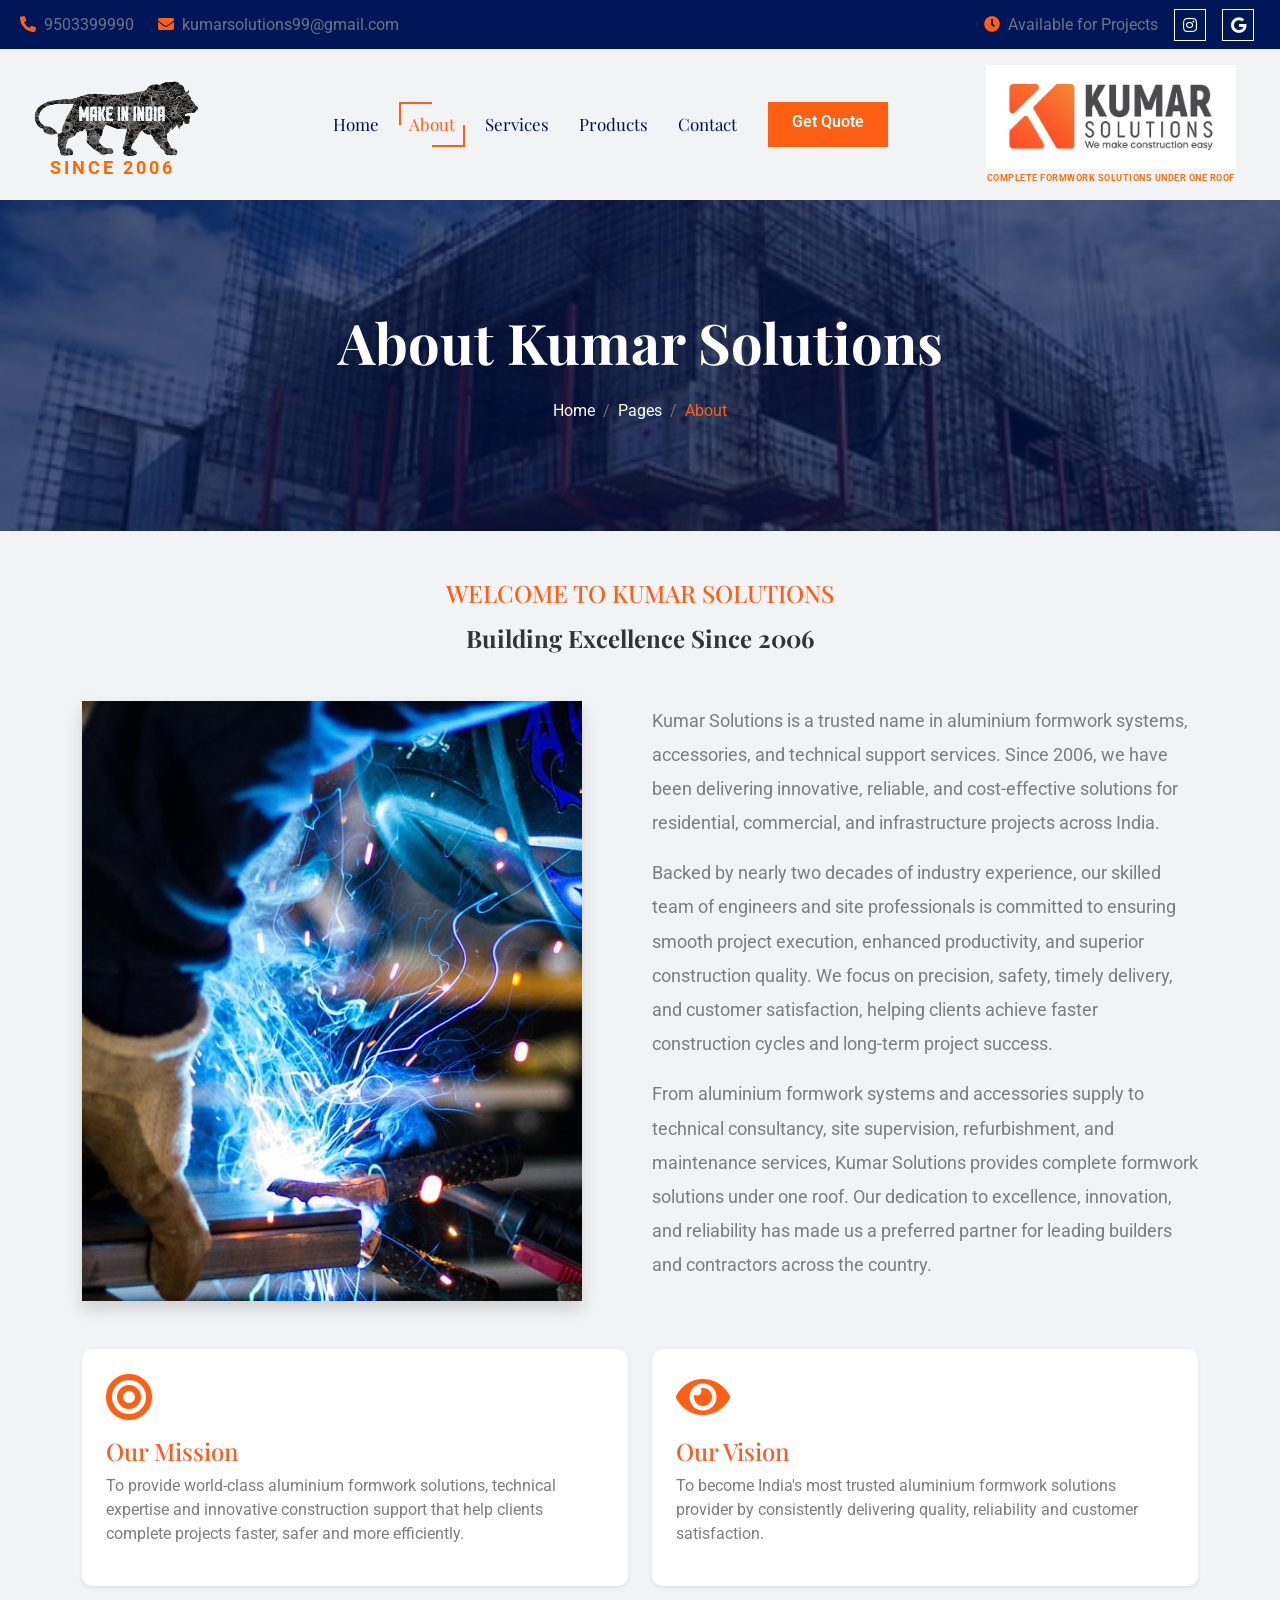
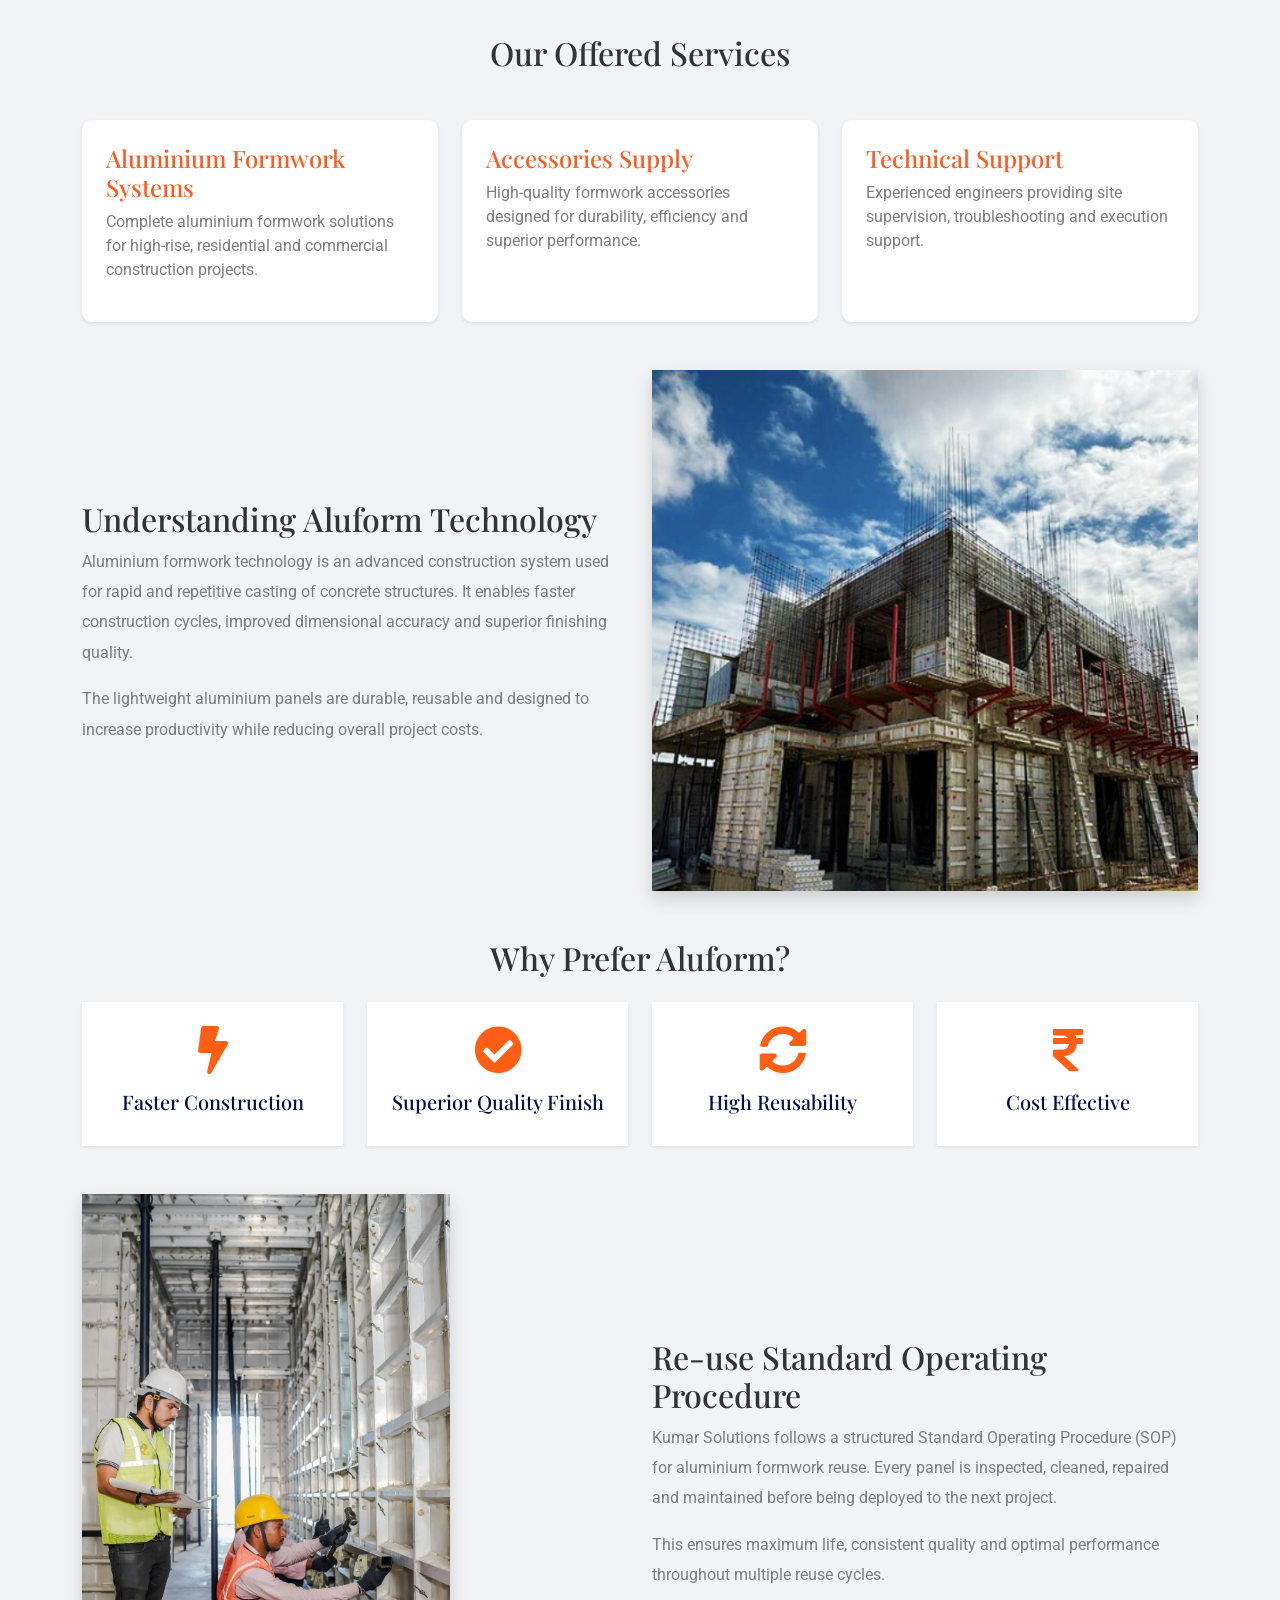
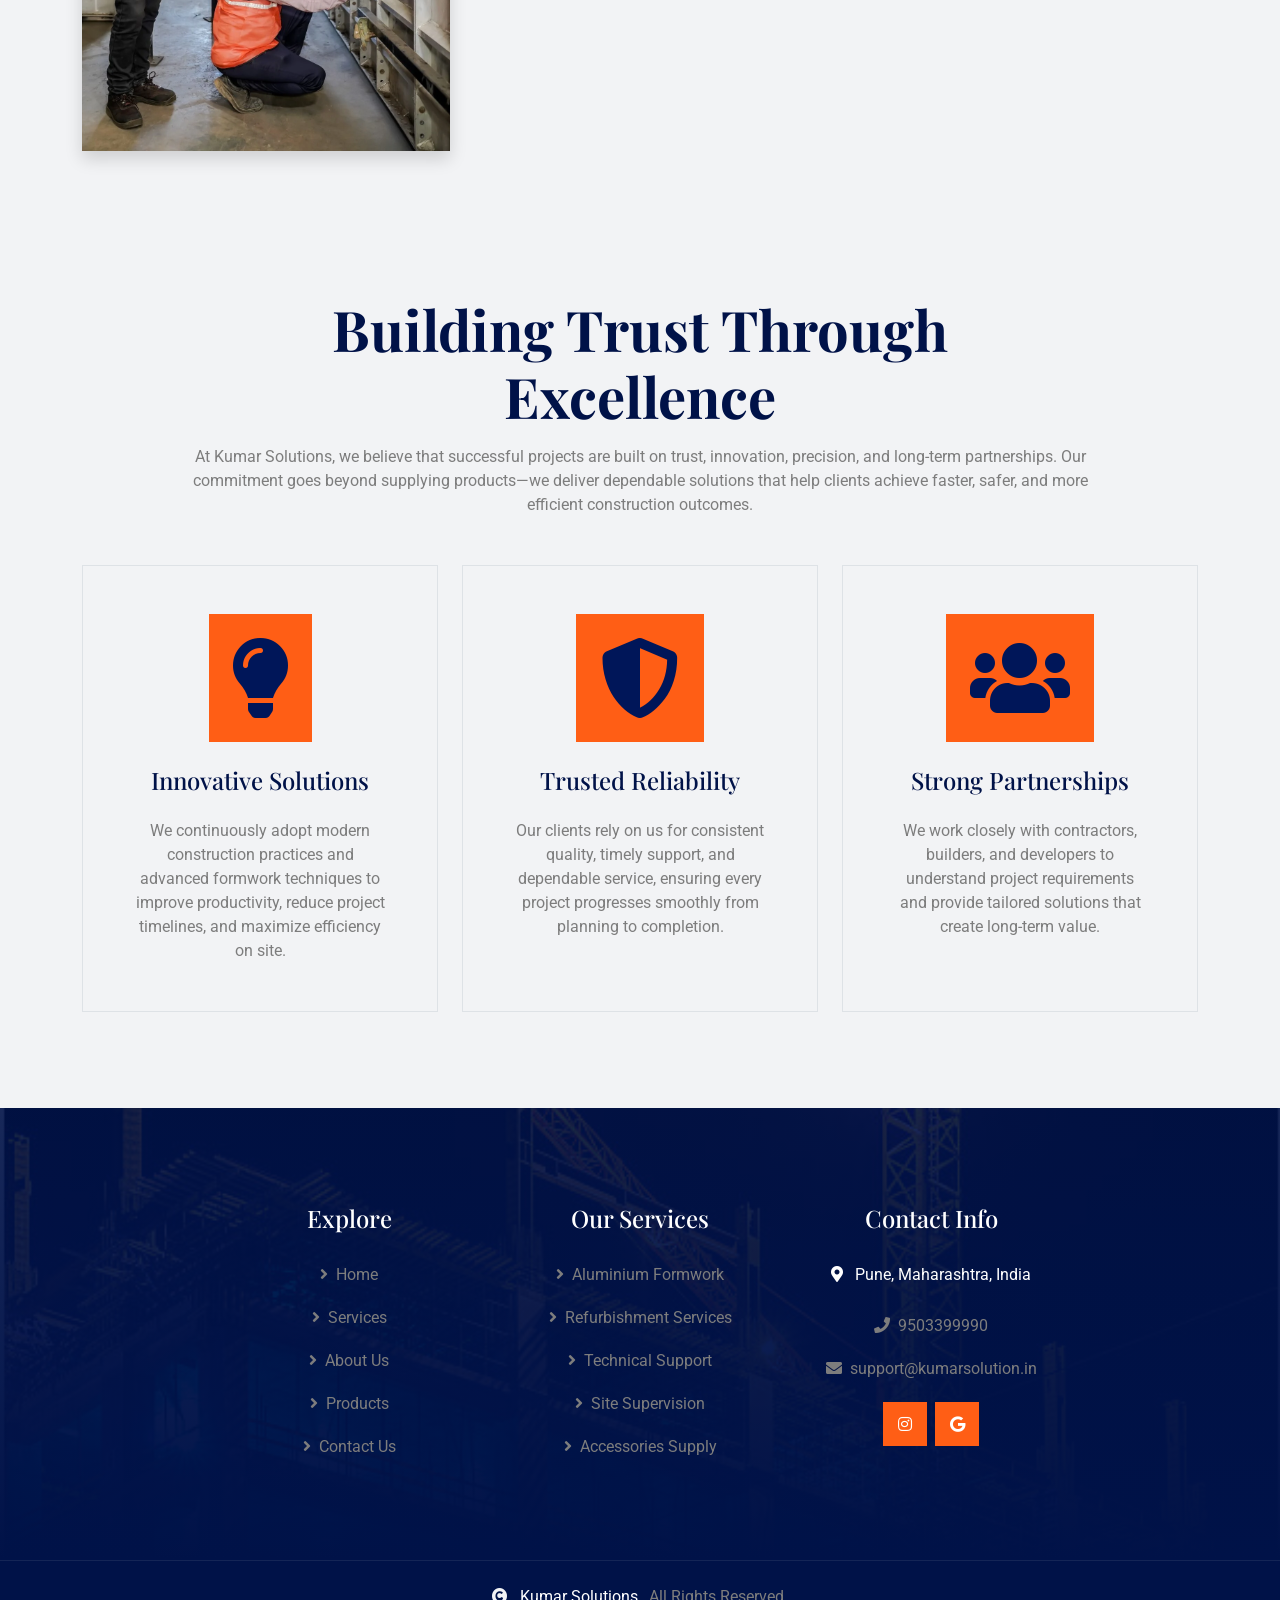
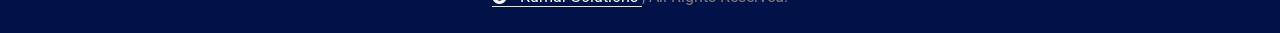
==== about.html @ 6a826efb "Improve company logo alt text for accessibility" ====
<!DOCTYPE html>
<html lang="en">

    <head>
        <meta charset="utf-8">
        <title>About Kumar Solutions | Aluminium Formwork Since 2006</title>
        <meta content="width=device-width, initial-scale=1.0" name="viewport">
        <meta content="" name="keywords">
        <meta name="description" content="Learn about Kumar Solutions, an aluminium formwork manufacturer and service provider established in 2006, supporting construction projects in Pune and across India.">

        <!-- Google Web Fonts -->
        <link rel="preconnect" href="https://fonts.googleapis.com">
        <link rel="preconnect" href="https://fonts.gstatic.com" crossorigin>
        <link href="https://fonts.googleapis.com/css2?family=Playfair+Display:ital,wght@0,400..900;1,400..900&family=Roboto:wght@400;500;700&display=swap" rel="stylesheet">

        <!-- Icon Font Stylesheet -->
        <link rel="stylesheet" href="https://use.fontawesome.com/releases/v5.15.4/css/all.css"/>
        <link href="https://cdn.jsdelivr.net/npm/bootstrap-icons@1.4.1/font/bootstrap-icons.css" rel="stylesheet">

        <!-- Libraries Stylesheet -->
        <link href="lib/animate/animate.min.css" rel="stylesheet">

        <!-- Customized Bootstrap Stylesheet -->
        <link href="css/bootstrap.min.css" rel="stylesheet">

        <!-- Template Stylesheet -->
        <link href="css/style.css" rel="stylesheet">
        <link rel="canonical" href="https://kumarsolution.in/about.html">
</head>

    <body>

        <!-- Spinner Start -->
        <div id="spinner" class="show bg-white position-fixed translate-middle w-100 vh-100 top-50 start-50 d-flex align-items-center justify-content-center">
            <div class="spinner-border text-primary" style="width: 3rem; height: 3rem;" role="status">
                <span class="sr-only">Loading...</span>
            </div>
        </div>
        <!-- Spinner End -->


        <!-- Topbar Start -->
        <div class="container-fluid topbar d-none d-xl-block w-100">
            <div class="row gx-0 align-items-center" style="height: 45px;">
                <div class="col-lg-6 text-center text-lg-start mb-lg-0">
                    <div class="d-flex flex-wrap">
                        <a href="tel:9503399990" class="text-muted me-4"><i class="fas fa-phone-alt text-secondary me-2"></i>9503399990</a>
                        <a href="mailto:kumarsolutions99@gmail.com" class="text-muted me-0"><i class="fas fa-envelope text-secondary me-2"></i>kumarsolutions99@gmail.com</a>
                    </div>
                </div>
                <div class="col-lg-6 text-center text-lg-end">
                    <div class="d-flex align-items-center justify-content-end">
                        <a href="#" class="text-muted me-3"><i class="fas fa-clock text-secondary me-2"></i>Available for Projects</a>
                        <a href="https://www.instagram.com/kumar_solutions_/" target="_blank" class="btn btn-primary btn-square border border-white me-3"><i class="fab fa-instagram"></i></a>
                        <a href="https://g.co/kgs/a1Gp9u" target="_blank" class="btn btn-primary btn-square border border-white me-3"><i class="fab fa-google"></i></a>
                    </div>
                </div>
            </div>
        </div>
        <!-- Topbar End -->


     <!-- Navigatio and Hero -->

       <div class="container-fluid sticky-top px-0">
    <nav class="navbar navbar-expand-lg navbar-dark bg-light py-3 px-4">

        <!-- Left Logo -->
       <a href="index.html" class="navbar-brand p-0 text-center">
    <img alt="Make in India initiative logo" src="img/Make_in_india.png"
         style="height:90px; width:auto; display:block; margin:auto;">

    <div style="
        color:#ff6600;
        font-size:18px;
        font-weight:700;
        letter-spacing:3px;
        text-align:center;
        margin-top:-5px;
        width:100%;">
        SINCE 2006
    </div>
</a>

        <button class="navbar-toggler" type="button"
                data-bs-toggle="collapse"
                data-bs-target="#navbarCollapse">
            <span class="fa fa-bars"></span>
        </button>

            <div class="collapse navbar-collapse justify-content-center" id="navbarCollapse">

                <!-- Center Menu -->
                <div class="navbar-nav mx-auto pt-2 pt-lg-0">
                <a href="index.html" class="nav-item nav-link ">Home</a>
                <a href="about.html" class="nav-item nav-link active">About</a>
                <a href="service.html" class="nav-item nav-link">Services</a>
                <a href="products.html" class="nav-item nav-link">Products</a>
                <a href="contact.html" class="nav-item nav-link">Contact</a>

                <a href="contact.html"
                   class="btn btn-secondary py-2 px-4 ms-3">
                   Get Quote
                </a>
            </div>

            <!-- Right Logo -->
                    <div class="text-center ms-2" style="width:260px;">

                    <img src="img/Logo.png"
                         alt="Kumar Solutions logo"
                         style="
                            width:250px;
                            height:auto;
                            display:block;
                            margin-left:-10px;
                         ">

                    <div style="
                        width:250px;
                        margin-left:-10px;
                        font-size:9px;
                        color:#ff6600;
                        font-weight:600;
                        text-transform:uppercase;
                        letter-spacing:0.5px;
                        margin-top:4px;
                        text-align:center;
                        line-height:1.2;">
                        Complete Formwork Solutions Under One Roof
                    </div>

                </div>
        </div>
    </nav>
</div>
         <!-- Navigatio and Hero End -->

        <!-- Header Start -->
        <div class="container-fluid bg-breadcrumb">
            <div class="container text-center py-5" style="max-width: 900px;">
                <h1 class="text-white display-4 mb-4 wow fadeInDown" data-wow-delay="0.1s">About Kumar Solutions</h1>
                <ol class="breadcrumb d-flex justify-content-center mb-0 wow fadeInDown" data-wow-delay="0.3s">
                    <li class="breadcrumb-item"><a href="index.html">Home</a></li>
                    <li class="breadcrumb-item"><a href="#">Pages</a></li>
                    <li class="breadcrumb-item active text-secondary">About</li>
                </ol>
            </div>
        </div>
        <!-- Header End -->

 <!-- About Details Start -->
<div class="container-fluid py-5 bg-light">
    <div class="container">

        <!-- Welcome -->
            <div class="text-center mb-5">
                <h4 class="text-uppercase text-secondary mb-3 fw-semibold">
                    Welcome To Kumar Solutions
                </h4>

                <h2 class="fw-bold" style="color:#333; font-size: 1.5rem;">
                    Building Excellence Since 2006
                </h2>
            </div>

        <div class="row mb-5 align-items-center">
            <div class="col-lg-6">
                <img src="img/about-company.jpg"
                     class="img-fluid rounded shadow"
                     alt="about company">
            </div>

            <div class="col-lg-6">
                    <p style="font-size:18px; line-height:1.9;">
                        Kumar Solutions is a trusted name in aluminium formwork systems, accessories, and technical support services. Since 2006, we have been delivering innovative, reliable, and cost-effective solutions for residential, commercial, and infrastructure projects across India.
                    </p>

                    <p style="font-size:18px; line-height:1.9;">
                        Backed by nearly two decades of industry experience, our skilled team of engineers and site professionals is committed to ensuring smooth project execution, enhanced productivity, and superior construction quality. We focus on precision, safety, timely delivery, and customer satisfaction, helping clients achieve faster construction cycles and long-term project success.
                    </p>

                    <p style="font-size:18px; line-height:1.9;">
                        From aluminium formwork systems and accessories supply to technical consultancy, site supervision, refurbishment, and maintenance services, Kumar Solutions provides complete formwork solutions under one roof. Our dedication to excellence, innovation, and reliability has made us a preferred partner for leading builders and contractors across the country.
                    </p>
            </div>
        </div>

        <!-- Mission & Vision -->
        <!-- Mission & Vision -->
                <div class="row g-4 mb-5">

                    <div class="col-md-6 wow fadeInUp" data-wow-delay="0.1s">
                        <div class="service-card p-4 bg-white shadow-sm h-100">
                            <i class="fas fa-bullseye fa-3x text-secondary mb-3"></i>
                            <h4>Our Mission</h4>
                            <p>
                                To provide world-class aluminium formwork solutions,
                                technical expertise and innovative construction support
                                that help clients complete projects faster, safer and
                                more efficiently.
                            </p>
                        </div>
                    </div>

                    <div class="col-md-6 wow fadeInUp" data-wow-delay="0.3s">
                        <div class="service-card p-4 bg-white shadow-sm h-100">
                            <i class="fas fa-eye fa-3x text-secondary mb-3"></i>
                            <h4>Our Vision</h4>
                            <p>
                                To become India's most trusted aluminium formwork
                                solutions provider by consistently delivering quality,
                                reliability and customer satisfaction.
                            </p>
                        </div>
                    </div>

                </div>

        <!-- Offered Services -->
        <div class="text-center mb-5 mt-5 wow fadeInUp" data-wow-delay="0.1s">
            <h2 style="color:#333;">Our Offered Services</h2>
        </div>

       <div class="row g-4 mb-5">

    <div class="col-md-4 wow fadeInUp" data-wow-delay="0.1s">
        <div class="service-card p-4 bg-white shadow-sm h-100">
            <h4>Aluminium Formwork Systems</h4>
            <p>
                Complete aluminium formwork solutions for high-rise,
                residential and commercial construction projects.
            </p>
        </div>
    </div>

    <div class="col-md-4 wow fadeInUp" data-wow-delay="0.3s">
        <div class="service-card p-4 bg-white shadow-sm h-100">
            <h4>Accessories Supply</h4>
            <p>
                High-quality formwork accessories designed for
                durability, efficiency and superior performance.
            </p>
        </div>
    </div>

    <div class="col-md-4 wow fadeInUp" data-wow-delay="0.5s">
        <div class="service-card p-4 bg-white shadow-sm h-100">
            <h4>Technical Support</h4>
            <p>
                Experienced engineers providing site supervision,
                troubleshooting and execution support.
            </p>
        </div>
    </div>

</div>

        <!-- Understanding Aluform -->
        <div class="row mb-5 align-items-center">

            <div class="col-lg-6">
                <h2 style="color:#333;">Understanding Aluform Technology</h2>

                <p style="line-height:1.9;">
                    Aluminium formwork technology is an advanced construction
                    system used for rapid and repetitive casting of concrete
                    structures. It enables faster construction cycles,
                    improved dimensional accuracy and superior finishing
                    quality.
                </p>

                <p style="line-height:1.9;">
                    The lightweight aluminium panels are durable,
                    reusable and designed to increase productivity while
                    reducing overall project costs.
                </p>
            </div>

            <div class="col-lg-6">
                <img src="img/Aluform Installation.png"
                     class="img-fluid rounded shadow"
                     alt="Aluminium formwork installation at construction site">
            </div>

        </div>

        <!-- Why Prefer Aluform -->
        <div class="text-center mb-4">
            <h2 style="color:#333;">Why Prefer Aluform?</h2>
        </div>

        <div class="row g-4 mb-5">

            <div class="col-md-3">
                <div class="text-center p-4 shadow-sm bg-white">
                    <i class="fas fa-bolt fa-3x text-secondary mb-3"></i>
                    <h5>Faster Construction</h5>
                </div>
            </div>

            <div class="col-md-3">
                <div class="text-center p-4 shadow-sm bg-white">
                    <i class="fas fa-check-circle fa-3x text-secondary mb-3"></i>
                    <h5>Superior Quality Finish</h5>
                </div>
            </div>

            <div class="col-md-3">
                <div class="text-center p-4 shadow-sm bg-white">
                    <i class="fas fa-sync-alt fa-3x text-secondary mb-3"></i>
                    <h5>High Reusability</h5>
                </div>
            </div>

            <div class="col-md-3">
                <div class="text-center p-4 shadow-sm bg-white">
                    <i class="fas fa-rupee-sign fa-3x text-secondary mb-3"></i>
                    <h5>Cost Effective</h5>
                </div>
            </div>

        </div>

        <!-- SOP -->
        <div class="row align-items-center">

            <div class="col-lg-6">
                <img src="img/Site Engineer Working.png"
                     class="img-fluid rounded shadow"
                     alt="Site engineer working on aluminium formwork">
            </div>

            <div class="col-lg-6">
                <h2 style="color:#333;">
                    Re-use Standard Operating Procedure
                </h2>

                <p style="line-height:1.9;">
                    Kumar Solutions follows a structured Standard Operating
                    Procedure (SOP) for aluminium formwork reuse. Every panel
                    is inspected, cleaned, repaired and maintained before
                    being deployed to the next project.
                </p>

                <p style="line-height:1.9;">
                    This ensures maximum life, consistent quality and
                    optimal performance throughout multiple reuse cycles.
                </p>
            </div>

        </div>

    </div>
</div>
<!-- About Details End -->

     <!-- Features Start -->

       <div class="container-fluid feature bg-light py-5">
    <div class="container py-5">
        <div class="text-center mx-auto pb-5 wow fadeInUp" data-wow-delay="0.2s" style="max-width: 900px;">
            <h2 class="display-4 text-capitalize mb-3">Building Trust Through Excellence</h2>
            <p class="mb-0">
                At Kumar Solutions, we believe that successful projects are built on trust, innovation,
                precision, and long-term partnerships. Our commitment goes beyond supplying products—we
                deliver dependable solutions that help clients achieve faster, safer, and more efficient construction outcomes.
            </p>
        </div>

        <div class="row g-4">

            <!-- Innovation -->
            <div class="col-lg-4 wow fadeInUp" data-wow-delay="0.2s">
                <div class="feature-item text-center border p-5 h-100">
                    <div class="feature-img bg-secondary d-inline-flex p-4">
                        <i class="fas fa-lightbulb text-primary fa-5x"></i>
                    </div>
                    <h4 class="my-4">Innovative Solutions</h4>
                    <p class="mb-0">
                        We continuously adopt modern construction practices and advanced formwork techniques
                        to improve productivity, reduce project timelines, and maximize efficiency on site.
                    </p>
                </div>
            </div>

            <!-- Reliability -->
            <div class="col-lg-4 wow fadeInUp" data-wow-delay="0.4s">
                <div class="feature-item text-center border p-5 h-100">
                    <div class="feature-img bg-secondary d-inline-flex p-4">
                        <i class="fas fa-shield-alt text-primary fa-5x"></i>
                    </div>
                    <h4 class="my-4">Trusted Reliability</h4>
                    <p class="mb-0">
                        Our clients rely on us for consistent quality, timely support, and dependable service,
                        ensuring every project progresses smoothly from planning to completion.
                    </p>
                </div>
            </div>

            <!-- Partnership -->
            <div class="col-lg-4 wow fadeInUp" data-wow-delay="0.6s">
                <div class="feature-item text-center border p-5 h-100">
                    <div class="feature-img bg-secondary d-inline-flex p-4">
                        <i class="fas fa-users text-primary fa-5x"></i>
                    </div>
                    <h4 class="my-4">Strong Partnerships</h4>
                    <p class="mb-0">
                        We work closely with contractors, builders, and developers to understand project
                        requirements and provide tailored solutions that create long-term value.
                    </p>
                </div>
            </div>

        </div>
    </div>
</div>

        <!-- Features End -->
              <!-- Footer Start -->
<div class="container-fluid footer py-5 wow fadeIn" data-wow-delay="0.2s">
    <div class="container py-5">

        <div class="row justify-content-center text-center g-5">

            <!-- Explore -->
            <div class="col-lg-3">
                <div class="footer-item">
                    <h4 class="text-white mb-4">Explore</h4>

                    <a href="#" class="d-block mb-2">
                        <i class="fas fa-angle-right me-2"></i>Home
                    </a>

                    <a href="service.html" class="d-block mb-2">
                        <i class="fas fa-angle-right me-2"></i>Services
                    </a>

                    <a href="about.html" class="d-block mb-2">
                        <i class="fas fa-angle-right me-2"></i>About Us
                    </a>

                    <a href="products.html" class="d-block mb-2">
                        <i class="fas fa-angle-right me-2"></i>Products
                    </a>

                    <a href="contact.html" class="d-block">
                        <i class="fas fa-angle-right me-2"></i>Contact Us
                    </a>
                </div>
            </div>

            <!-- Services -->
            <div class="col-lg-3">
                <div class="footer-item">
                    <h4 class="text-white mb-4">Our Services</h4>

                    <a class="d-block mb-2">
                        <i class="fas fa-angle-right me-2"></i>Aluminium Formwork
                    </a>

                    <a class="d-block mb-2">
                        <i class="fas fa-angle-right me-2"></i>Refurbishment Services
                    </a>

                    <a class="d-block mb-2">
                        <i class="fas fa-angle-right me-2"></i>Technical Support
                    </a>

                    <a class="d-block mb-2">
                        <i class="fas fa-angle-right me-2"></i>Site Supervision
                    </a>

                    <a class="d-block">
                        <i class="fas fa-angle-right me-2"></i>Accessories Supply
                    </a>
                </div>
            </div>

            <!-- Contact -->
            <div class="col-lg-3">
                <div class="footer-item">
                    <h4 class="text-white mb-4">Contact Info</h4>

                    <p class="text-white">
                        <i class="fa fa-map-marker-alt me-2"></i>
                        Pune, Maharashtra, India
                    </p>

                    <a href="tel:9503399990" class="d-block mb-2">
                        <i class="fas fa-phone me-2"></i>9503399990
                    </a>

                    <a href="mailto:support@kumarsolution.in" class="d-block">
                        <i class="fas fa-envelope me-2"></i>support@kumarsolution.in
                    </a>

                    <div class="footer-btn d-flex justify-content-center mt-3">
                        <a class="btn btn-secondary btn-md-square me-2"
                           href="https://www.instagram.com/kumar_solutions_/"
                           target="_blank">
                            <i class="fab fa-instagram text-white"></i>
                        </a>

                        <a class="btn btn-secondary btn-md-square"
                           href="https://g.co/kgs/a1Gp9u"
                           target="_blank">
                            <i class="fab fa-google text-white"></i>
                        </a>
                    </div>
                </div>
            </div>

        </div>

    </div>
</div>
<!-- Footer End -->
        
<!-- Copyright Start -->
<div class="container-fluid copyright py-4">
    <div class="container">
        <div class="row">
            <div class="col-12 text-center">
                <span class="text-body">
                    <a href="#" class="border-bottom text-white">
                        <i class="fas fa-copyright text-light me-2"></i>
                        Kumar Solutions
                    </a>
                    , All Rights Reserved.
                </span>
            </div>
        </div>
    </div>
</div>
<!-- Copyright End -->


    <!-- JavaScript Libraries -->
    <script src="https://ajax.googleapis.com/ajax/libs/jquery/3.6.4/jquery.min.js"></script>
    <script src="https://cdn.jsdelivr.net/npm/bootstrap@5.0.0/dist/js/bootstrap.bundle.min.js"></script>
    <script src="lib/wow/wow.min.js"></script>
    <script src="lib/easing/easing.min.js"></script>
    <script src="lib/waypoints/waypoints.min.js"></script>


    <!-- Template Javascript -->
    <script src="js/main.js"></script>
    </body>

</html>
---- css/style.css ----
/*** Spinner Start ***/
/*** Spinner ***/
#spinner {
    opacity: 0;
    visibility: hidden;
    transition: opacity .5s ease-out, visibility 0s linear .5s;
    z-index: 99999;
}

#spinner.show {
    transition: opacity .5s ease-out, visibility 0s linear 0s;
    visibility: visible;
    opacity: 1;
}
/*** Spinner End ***/

.back-to-top {
    position: fixed;
    right: 30px;
    bottom: 30px;
    transition: 0.5s;
    z-index: 99;
}

/*** Button Start ***/
.btn {
    font-weight: 600;
    transition: .5s;
}

.btn-square {
    width: 32px;
    height: 32px;
}

.btn-sm-square {
    width: 34px;
    height: 34px;
}

.btn-md-square {
    width: 44px;
    height: 44px;
}

.btn-lg-square {
    width: 56px;
    height: 56px;
}

.btn-xl-square {
    width: 66px;
    height: 66px;
}

.btn-square,
.btn-sm-square,
.btn-md-square,
.btn-lg-square,
.btn-xl-square {
    padding: 0;
    display: flex;
    align-items: center;
    justify-content: center;
    font-weight: normal;
}

.btn.btn-primary {
    border: none;
}

.btn.btn-primary:hover {
    background: var(--bs-secondary);
}

.btn.btn-secondary {
    color: var(--bs-white);
    border: none;
   
}

.btn.btn-secondary:hover {
    background: var(--bs-primary);
}
/*** Topbar Start ***/
.topbar {
    padding: 2px 10px 2px 20px;
    background: var(--bs-primary);
}
/*** Topbar End ***/

/*** Navbar ***/
.sticky-top {
    transition: 1s;
}

.navbar .navbar-nav .nav-item.nav-link,
.navbar .navbar-nav .nav-link {
    color: var(--bs-dark);
}

.navbar .navbar-nav .nav-link {
    position: relative;
    padding: 10px;
    font-weight: 400;
    font-family: "Playfair Display", serif;
    font-size: 17px;
    transition: .5s;
    z-index: 99;
}

.navbar .navbar-nav .nav-item {
    margin: 0 5px;
}

.navbar .navbar-nav .nav-item::before,
.navbar .navbar-nav .nav-item::after {
    content: "";
    width: 0;
    height: 0;
    position: absolute;
    border: 2px solid var(--bs-secondary);
    opacity: 0;
    transition: 0.5s;
    z-index: 2 !important;
}

.navbar .navbar-nav .nav-item::before {
    top: 0;
    left: 0;
    border-bottom: 0;
    border-right: 0;
}
.navbar .navbar-nav .nav-item::after {
    bottom: 0;
    right: 0;
    border-top: 0;
    border-left: 0;
}

.navbar .navbar-nav .nav-item:hover::after,
.navbar .navbar-nav .nav-item:hover::before,
.navbar .navbar-nav .nav-item.active::after,
.navbar .navbar-nav .nav-item.active::before {
    width: 50%;
    height: 50%;
    opacity: 1;
}
.product-card {
    height: 100%;
    transition: 0.3s;
}

.product-card img {
    height: 180px;
    object-fit: contain;
    width: 100%;
}

.product-card:hover {
    transform: translateY(-5px);
    box-shadow: 0 5px 15px rgba(0,0,0,0.15);
}

.navbar .navbar-nav .nav-link:hover,
.navbar .navbar-nav .nav-link.active,
.sticky-top .navbar .navbar-nav .nav-link:hover,
.sticky-top .navbar .navbar-nav .nav-link.active {
    color: var(--bs-secondary) !important;
}

.navbar .dropdown-toggle::after {
    border: none;
    content: "\f107" !important;
    font-family: "Font Awesome 5 Free";
    font-weight: 600;
    vertical-align: middle;
}

.navbar .navbar-toggler {
    padding: 8px 15px;
    color: var(--bs-dark);
    background: var(--bs-secondary);
}

.nav-bar .navbar-toggler { 
    color: var(--bs-dark);
    box-shadow: none !important;
}

.navbar .nav-item:hover .dropdown-menu {
    transform: rotateX(0deg);
    visibility: visible;
    background: var(--bs-light);
    transition: .5s;
    opacity: 1;
}

.navbar .nav-item .dropdown-menu {
    background: var(--bs-light);
    transition: 0.5s;
}

.navbar .nav-item .dropdown-menu .dropdown-item {
    transition: 0.5s;
}

.dropdown .dropdown-menu .dropdown-item:hover,
.dropdown .dropdown-menu .dropdown-item.active {
    background: var(--bs-secondary);
    color: var(--bs-white);
}

@media (min-width: 992px) {
    .navbar .nav-item .dropdown-menu {
        display: block;
        visibility: hidden;
        top: 100%;
        margin-top: 15% !important;
        transform: rotateX(-75deg);
        transform-origin: 0 0;
        border: 0;
        transition: .5s;
        opacity: 0;
        z-index: 9;
    }
}

@media (max-width: 991px) {
    .navbar .nav-item .dropdown-menu {
        position: relative;
        margin-top: 0;
        transition: 0.5s;
    }

    .navbar .navbar-nav .nav-item::after,
    .navbar .navbar-nav .nav-item::before {
        display: none;
    }

    .navbar .navbar-nav .nav-item:hover::after,
    .navbar .navbar-nav .nav-item:hover::before,
    .navbar .navbar-nav .nav-item.active::after,
    .navbar .navbar-nav .nav-item.active::before {
        display: none;

    }

    .navbar .navbar-nav .nav-link {
        padding: 12px 0;
    }

    .navbar .navbar-nav .nav-item {
        margin: 0;
    }

    .navbar .navbar-nav .nav-item.nav-link {
        padding: 12px 0;
    }
}
/*** Navbar End ***/

/*** Single Page Hero Header Start ***/
.bg-breadcrumb {
    position: relative;
    overflow: hidden;
    background: linear-gradient(rgba(0, 18, 72, 0.7), rgba(0, 18, 72, 0.7)), url("../img/Aluform Installation.png");
    background-position: center center;
    background-repeat: no-repeat;
    background-size: cover;
    padding: 60px 0 60px 0;
}

.bg-breadcrumb .breadcrumb {
    position: relative;
}

.bg-breadcrumb .breadcrumb .breadcrumb-item a {
    color: var(--bs-white);
}
/*** Single Page Hero Header End ***/

/*** Carousel Start ***/
.carousel .carousel-inner .carousel-item {
    position: relative;
    overflow: hidden;
    height: 100vh;
}

@media (min-width: 992px) {
    .carousel .carousel-inner .carousel-item img {
        height: 100%;
        object-fit: cover;   
    }
}

@media (max-width: 991px) {
    .carousel .carousel-inner .carousel-item {
        height: 700px;
    }
    .carousel .carousel-inner .carousel-item img {
        height: 700px;
        object-fit: cover;    
    }
}

@media (max-width: 576px) {
    .carousel-item .carousel-caption h1 {
        font-size: 36px;
    }

    .carousel-item .carousel-caption p.fs-5 {
        font-size: 15px;
    }
}

.carousel .carousel-inner .carousel-item::after {
    content: "";
    position: absolute;
    top: 0;
    left: 0;
    width: 100%;
    height: 100%;
    background: rgba(0, 0, 0, .65);
    z-index: 1;
}

.carousel .carousel-inner .carousel-item .carousel-caption {
    height: 100%;
    display: flex;
    flex-direction: column;
    justify-content: center;
    z-index: 2;
}

.carousel .carousel-indicators {
    margin-bottom: 40px;
    display: flex;
    align-items: center;
    justify-content: center;
    background: transparent !important;
    z-index: 5;
}

.carousel .carousel-indicators li,
.carousel .carousel-indicators li,
.carousel .carousel-indicators li {
    margin-right: 30px !important;
    width: 10px;
    height: 10px;
    border: 6px solid var(--bs-secondary);
    background: var(--bs-white);
    transition: 0.5s;
}

.carousel .carousel-indicators li.active {
    border: 10px solid var(--bs-primary);
}

.carousel .carousel-control-prev,
.carousel .carousel-control-next {
    background: transparent;
}

.carousel .carousel-control-prev .carousel-control-prev-icon {
    position: absolute;
    left: 0;
    padding: 25px 30px;
    background: var(--bs-primary);

}

.carousel .carousel-control-next .carousel-control-next-icon {
    position: absolute;
    right: 0;
    padding: 25px 30px;
    background: var(--bs-primary);

}

.carousel .carousel-control-prev .carousel-control-prev-icon:hover,
.carousel .carousel-control-next .carousel-control-next-icon:hover {
    background: var(--bs-secondary);
    color: var(--bs-white);
}
/*** Carousel End ***/


/*** About Start ***/
.about .about-item-content-img {
    border: 4px solid;
    border-color: var(--bs-secondary) var(--bs-primary) var(--bs-primary) var(--bs-secondary);
}

.about .about-item-image {
    position: relative;
    background: var(--bs-light);
    background-image: url(../img/about-bg.png);
    background-position: center center;
    background-repeat: no-repeat;
    background-size: cover;
    z-index: 1;
}

.about .about-item-image .img-1 {
    margin-bottom: 250px; 
    margin-right: 0;
    border: 4px solid;
    border-color: var(--bs-secondary) var(--bs-light) var(--bs-light) var(--bs-secondary);
    z-index: 3;
}

.about .about-item-image .img-2 {
    margin-top: 250px; 
    margin-left: 0;
    border: 4px solid;
    border-color: var(--bs-light) var(--bs-secondary) var(--bs-secondary) var(--bs-light); 
    z-index: 3;
}

.about .about-item-image::before {
    width: 80%;
    height: 80%;
    content: "";
    position: absolute;
    top: 50%;
    left: 50%;
    transform: translate(-50%, -50%);
    border: 2px solid;
    border-style: dotted;
    border-color: var(--bs-white);
    background: var(--bs-primary);
    z-index: 2;
}

.about .about-item-image .about-item-image-content {
    width: 55%;
    height: 55%;
    position: absolute;
    top: 50%;
    left: 50%;
    transform: translate(-50%, -50%);
    background: var(--bs-secondary);
    border: 4px solid var(--bs-primary);
    opacity: 0.9;
    z-index: 4;
}

.about .about-item-image .about-item-image-effect {
    position: absolute;
    top: 0;
    right: 0;
}
/*** About End ***/

/*** Features Start ***/
.feature .feature-item {
    position: relative;
    transition: 0.5s;
}
.feature .feature-item:hover {
    background: var(--bs-white);
    border: 1px solid transparent;
    box-shadow: 0 0 45px rgba(0, 0, 0, .1);
}

.feature .feature-item:hover a {
    transition: 0.5s;
}

.feature .feature-item:hover a:hover {
    color: var(--bs-secondary);
}

.feature .feature-item .feature-img img {
    border: transparent;
    transition: 0.5s;
} 

.feature .feature-item:hover .feature-img img {
    border: 1px solid var(--bs-secondary);
}  
/*** Features End ***/

/*** Services Start ***/
.service .service-item {
    position: relative;
    overflow: hidden;
    width: 100%;
    height: 100%;
    transition: 0.5s;
    z-index: 1;
}

.service .service-item .service-img img {
    transition: 0.5s;
}

.service .service-item:hover .service-img img {
    transform: scale(1.2);
}

.service .service-item::after {
    content: "";
    width: 100%;
    height: 0;
    position: absolute;
    top: 0;
    left: 0;
    transition: 0.5s;
    z-index: 2;
}

.service .service-item:hover:after {
    height: 100%;
    background: rgba(0, 0, 0, .4);
}

.service .service-item .service-content {
    position: absolute;
    width: 100%;
    height: auto;
    top: 50%; 
    left: 0; 
    transform: translateY(-50%);
    transition: 0.5s;
    opacity: 0;
    z-index: 3;
}

.service .service-item:hover .service-content {
    opacity: 1;
}

.service .service-item:hover .service-content a.fs-4 {
    color: var(--bs-white);
    transition: 0.5s;
}

.service .service-item:hover .service-content a.fs-4:hover {
    color: var(--bs-secondary);
}

.service .service-item .service-title {
    position: absolute;
    width: 100%;
    height: 80px; 
    bottom: 0; 
    right: 0;
    background: var(--bs-light);
    display: flex;
    transition: 0.5s;
    z-index: 3;
}

.service .service-item:hover .service-title {
    margin-right: -100%;
}
/*** Services End ***/

/*** Blog Start ***/
.blog .blog-item .blog-img {
    position: relative;
    overflow: hidden;
}

.blog .blog-item .blog-img img {
    transition: 0.5s;
}

.blog .blog-item:hover .blog-img img {
    transform: scale(1.2);
}

.blog .blog-item .blog-content {
    box-shadow: 0 0 45px rgba(0, 0, 0, .08);
}

.blog .blog-item .blog-content a {
    transition: 0.5s;
}

.blog .blog-item:hover .blog-content a:hover {
    color: var(--bs-secondary);
}
/*** Blog End ***/

/*** Contact Start ***/
.contact .contact-map {
    position: relative;
    overflow: hidden;
    padding: 20px;
    z-index: 1;
}

.contact .contact-map::before {
    content: "";
    width: 70%;
    height: 70%;
    position: absolute;
    left: 0;
    bottom: 0;
    background: var(--bs-primary);
    z-index: -1;
}

.contact .contact-map::after {
    content: "";
    width: 70%;
    height: 70%;
    position: absolute;
    top: 0;
    right: 0;
    background: var(--bs-secondary);
    z-index: -1;
}
/*** Contact End ***/

/*** Footer Start ***/
.footer {
    background: linear-gradient(rgba(0, 18, 72, 0.9), rgba(0, 18, 72, 1)), url("../img/Night Construction Site.png");
    background-position: center top;
    background-repeat: no-repeat;
    background-size: cover;
}
.footer .footer-item a {
    line-height: 35px;
    color: var(--bs-body);
    transition: 0.5s;
}

.footer .footer-item p {
    line-height: 35px;
}

.footer .footer-item a:hover {
    letter-spacing: 1px;
    color: var(--bs-secondary);
}

.footer .footer-item .footer-btn a,
.footer .footer-item .footer-btn a i {
    transition: 0.5s;
}

.footer .footer-item .footer-btn a:hover {
    background: var(--bs-white);
}

.footer .footer-item .footer-btn a:hover i {
    color: var(--bs-primary) !important;
}
/*** Footer End ***/

.work-item {
    overflow: hidden;
    transition: 0.4s;
}

.work-item img {
    width: 100%;
    height: 280px;
    object-fit: cover;
    transition: 0.4s;
}

.work-item:hover img {
    transform: scale(1.08);
}

.work-item h5 {
    font-weight: 600;
}

/* Our Work */
.work-item{
    overflow:hidden;
    border-radius:10px;
    box-shadow:0 5px 15px rgba(0,0,0,0.1);
}

.work-item img{
    height:280px;
    width:100%;
    object-fit:cover;
    transition:0.5s;
}

.work-item:hover img{
    transform:scale(1.08);
}
.carousel-caption {
    top: 50%;
    transform: translateY(-50%);
    bottom: auto;
}
.carousel-caption h1 {
    text-shadow: 2px 2px 10px rgba(0,0,0,0.6);
    font-weight: 700;
}

.about-heading {
    font-style: italic;
    color: #4a4a4a;
    font-weight: 600;
}
.feature .section-title h1,
.feature h1 {
    color: #333333 !important;
}
.navbar-logo{
    height: 100px;
    width: auto;
    background: transparent;
}
.company-logo{
    height:70px;
    width:auto;
    margin-left:15px;
}

/* Section Headings */
.section-heading {
    color: #ff5a1f !important;
    font-weight: 700;
    transition: all 0.4s ease;
}

.section-heading:hover {
    color: #ff5a1f !important;
    transform: translateY(-5px);
}

/* Mission & Vision Cards */
.mission-card {
    background: #fff;
    padding: 35px;
    border: 1px solid #eee;
    transition: all 0.4s ease;
    height: 100%;
}

.mission-card h3 {
    color: #333;
    transition: all 0.4s ease;
}

.mission-card:hover {
    transform: translateY(-10px);
    box-shadow: 0 15px 35px rgba(0,0,0,0.12);
    border-color: #ff5a1f;
}

.mission-card:hover h3 {
    color: #ff5a1f;
}

.mission-card p {
    color: #666;
}
/* Service Cards Hover Effect */
.service-card {
    transition: all 0.4s ease;
    cursor: pointer;
}

.service-card:hover {
    transform: translateY(-12px);
    box-shadow: 0 15px 35px rgba(0,0,0,0.15) !important;
}

/* Service Heading Orange Always */
.service-card h4 {
    color: #ff5a1f !important;
    transition: all 0.3s ease;
}

/* Optional: Icon Animation */
.service-card:hover i {
    transform: scale(1.15);
    transition: all 0.3s ease;
}
 .service-card{
    transition: all 0.4s ease;
    border-radius: 10px;
}

.service-card h4{
    color: #ff5e14;
    transition: all 0.4s ease;
}

.service-card:hover{
    transform: translateY(-10px);
    box-shadow: 0 15px 35px rgba(0,0,0,0.15) !important;
}

.service-card:hover i{
    transform: scale(1.1);
}

.service-card i{
    transition: all 0.4s ease;
}

.service-box{
    background:#fff;
    padding:35px;
    border-radius:10px;
    box-shadow:0 5px 20px rgba(0,0,0,.08);
    transition:all .4s ease;
    height:100%;
}

.service-box:hover{
    transform:translateY(-12px);
    box-shadow:0 15px 35px rgba(0,0,0,.15);
}

.service-box i{
    color:#ff5e14;
    margin-bottom:20px;
}

.service-box h4{
    color:#ff5e14;
    margin-bottom:15px;
    font-weight:700;
}

.section-title{
    color:#ff5e14;
    font-weight:700;
    text-transform:uppercase;
    letter-spacing:1px;
}

.section-heading{
    color:#333;
    font-weight:700;
}

.service-image{
    border-radius:10px;
    overflow:hidden;
    transition:all .4s ease;
}

.service-image:hover{
    transform:scale(1.03);
}

.service-image img{
    width:100%;
}

/*** copyright Start ***/
.copyright {
    border-top: 1px solid rgba(255, 255, 255, 0.08);
    background: var(--bs-dark);
}
/*** copyright end ***/

/* =========================================
   KUMAR SOLUTIONS - SERVICE PAGE STYLING
========================================= */

/* Main Section Heading */
.service-main-title{
    color:#ff5e14;
    font-weight:700;
    text-transform:uppercase;
    letter-spacing:1px;
}

.service-main-subtitle{
    color:#222;
    font-weight:700;
}

/* Service Cards */
.service-box{
    background:#fff;
    padding:35px;
    border-radius:12px;
    box-shadow:0 8px 25px rgba(0,0,0,.08);
    transition:all .4s ease;
    height:100%;
    border-bottom:4px solid transparent;
}

.service-box:hover{
    transform:translateY(-12px);
    box-shadow:0 15px 40px rgba(0,0,0,.15);
    border-bottom:4px solid #ff5e14;
}

.service-box i{
    color:#ff5e14;
    margin-bottom:20px;
    transition:.4s;
}

.service-box:hover i{
    transform:scale(1.15);
}

.service-box h4{
    color:#ff5e14;
    font-weight:700;
    margin-bottom:15px;
}

.service-box p{
    color:#666;
    line-height:1.8;
}

/* Image Section */
.service-image{
    overflow:hidden;
    border-radius:12px;
}

.service-image img{
    width:100%;
    transition:.5s;
}

.service-image:hover img{
    transform:scale(1.05);
}

/* Orange Headings */
.orange-heading{
    color:#ff5e14;
    font-weight:700;
    margin-bottom:20px;
}

/* Section Gap */
.section-gap{
    padding:80px 0;
}

/* Mobile */
@media(max-width:768px){

    .service-box{
        margin-bottom:20px;
    }

    .service-main-subtitle{
        font-size:30px;
    }
}
/* SOP Cards */

.sop-card{
    background:#fff;
    border-radius:12px;
    overflow:hidden;
    box-shadow:0 5px 20px rgba(0,0,0,.08);
    transition:.4s;
    height:100%;
}

.sop-card:hover{
    transform:translateY(-12px);
    box-shadow:0 20px 40px rgba(0,0,0,.15);
}

.sop-card img{
    width:100%;
    height:240px;
    object-fit:cover;
    transition:.4s;
}

.sop-card:hover img{
    transform:scale(1.05);
}

.sop-content{
    padding:25px;
}

.sop-content h4{
    color:#ff5e14;
    font-weight:700;
    margin-bottom:15px;
}

.sop-content p{
    color:#666;
    line-height:1.8;
}

.logo-container{
    width: 180px;      /* adjust as needed */
    text-align: center;
}

.company-logo{
    width: 180px;
    height: auto;
    display: block;
}

.tagline{
    width: 180px;
    font-size: 10px;
    color: #ff6600;
    font-weight: 600;
    text-transform: uppercase;
    letter-spacing: 1px;
    margin-top: 4px;
    line-height: 1.2;
}
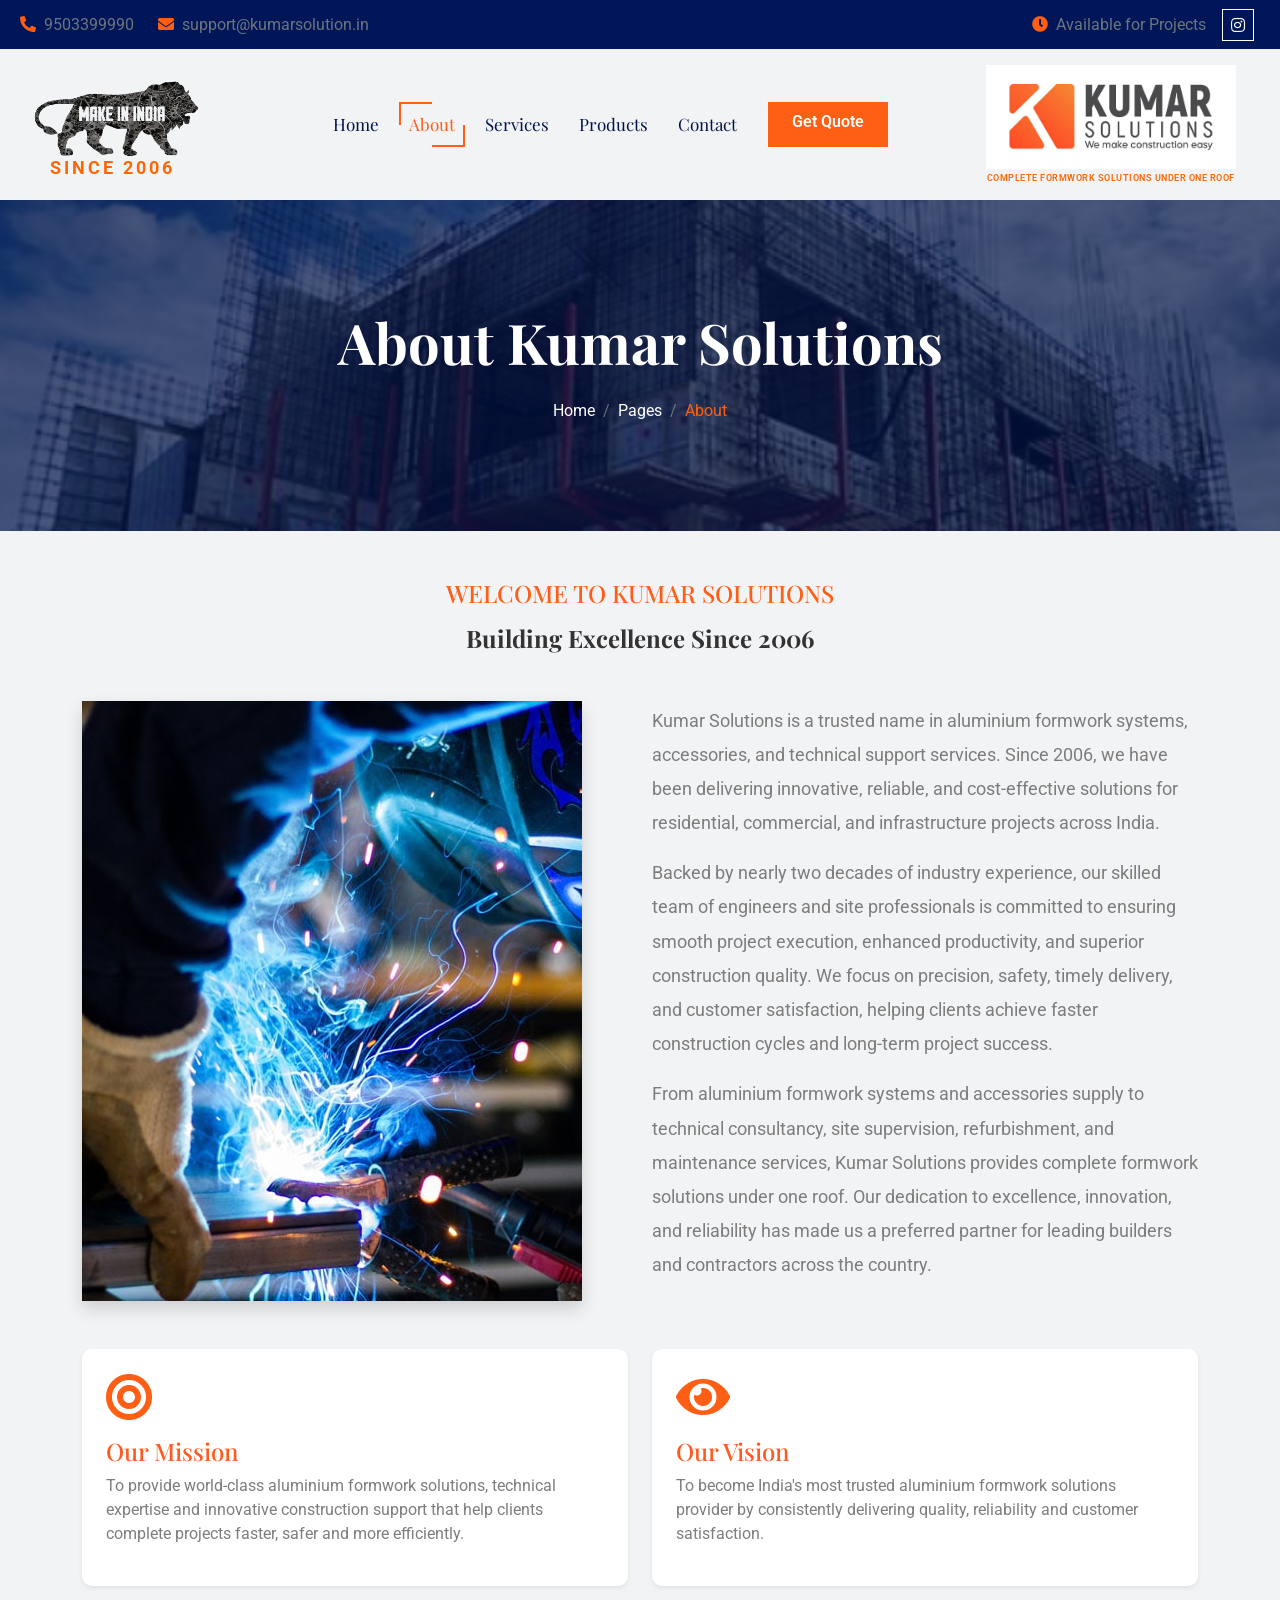
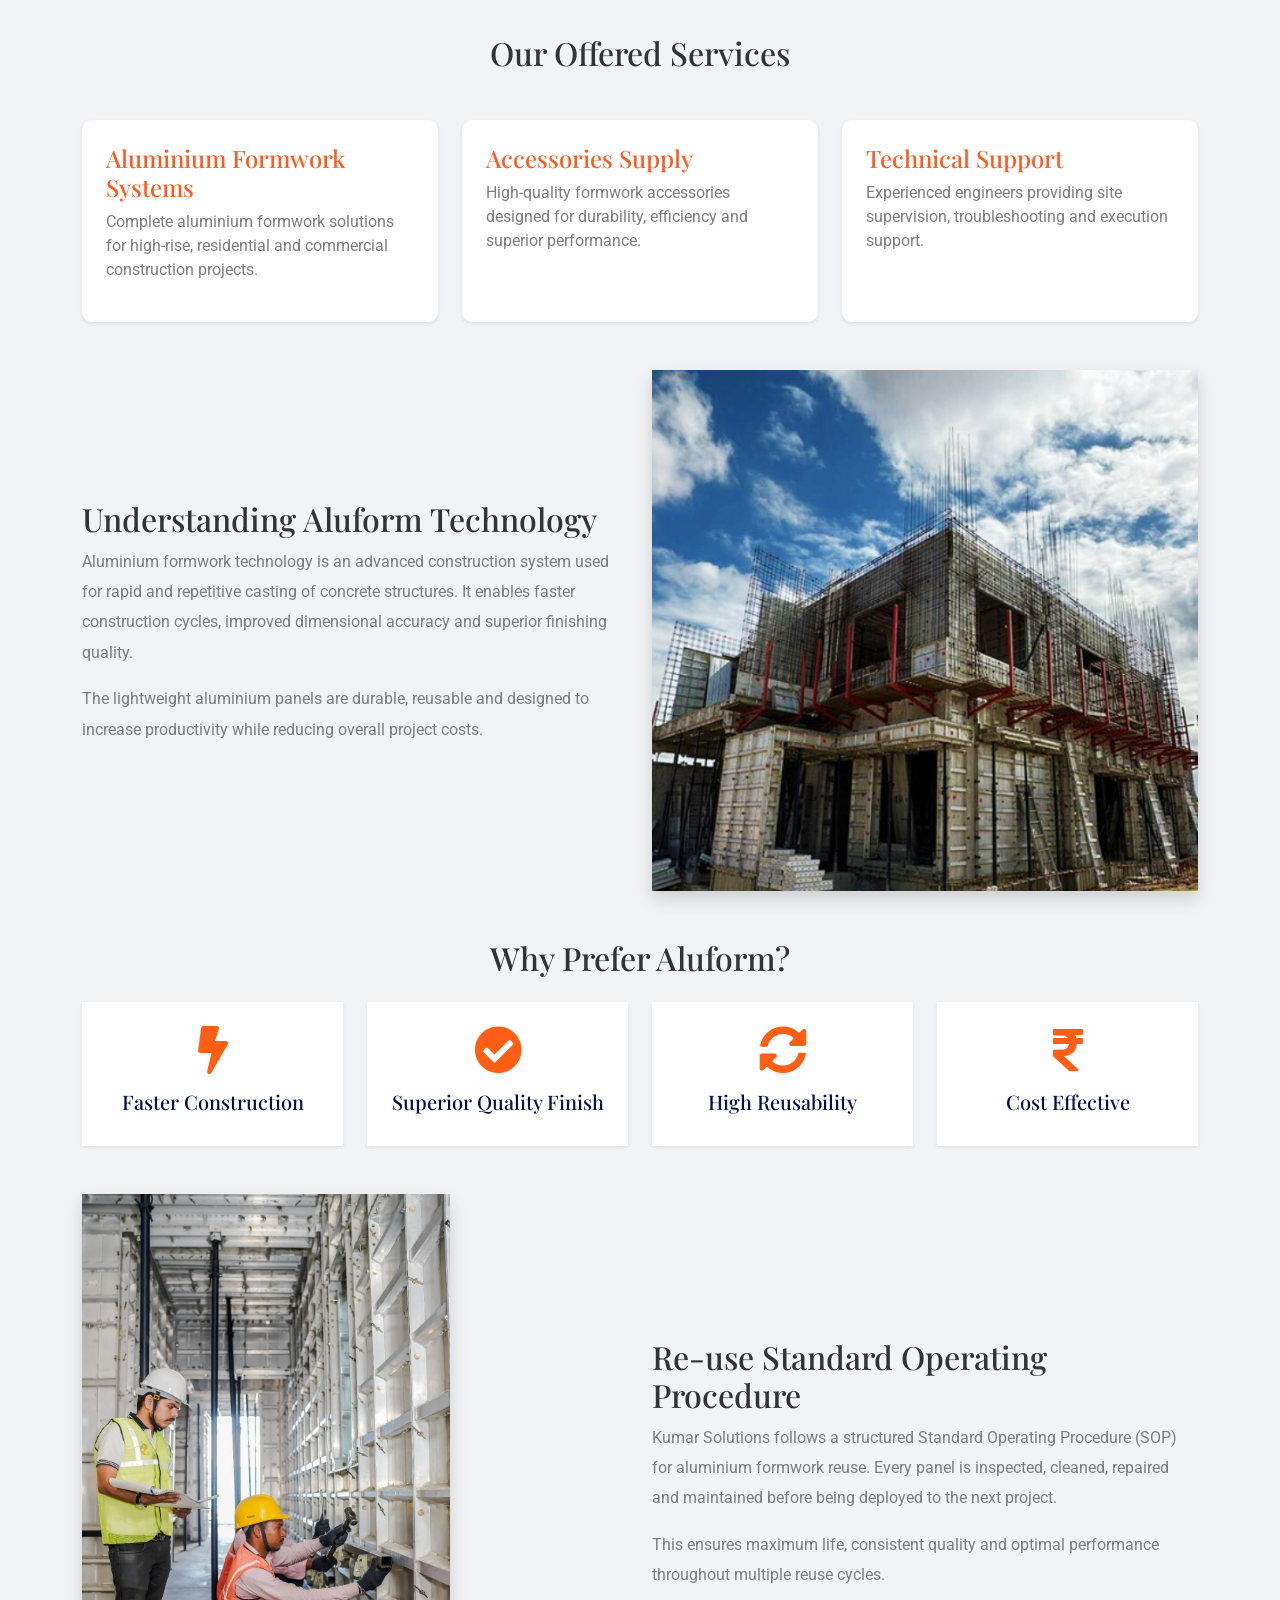
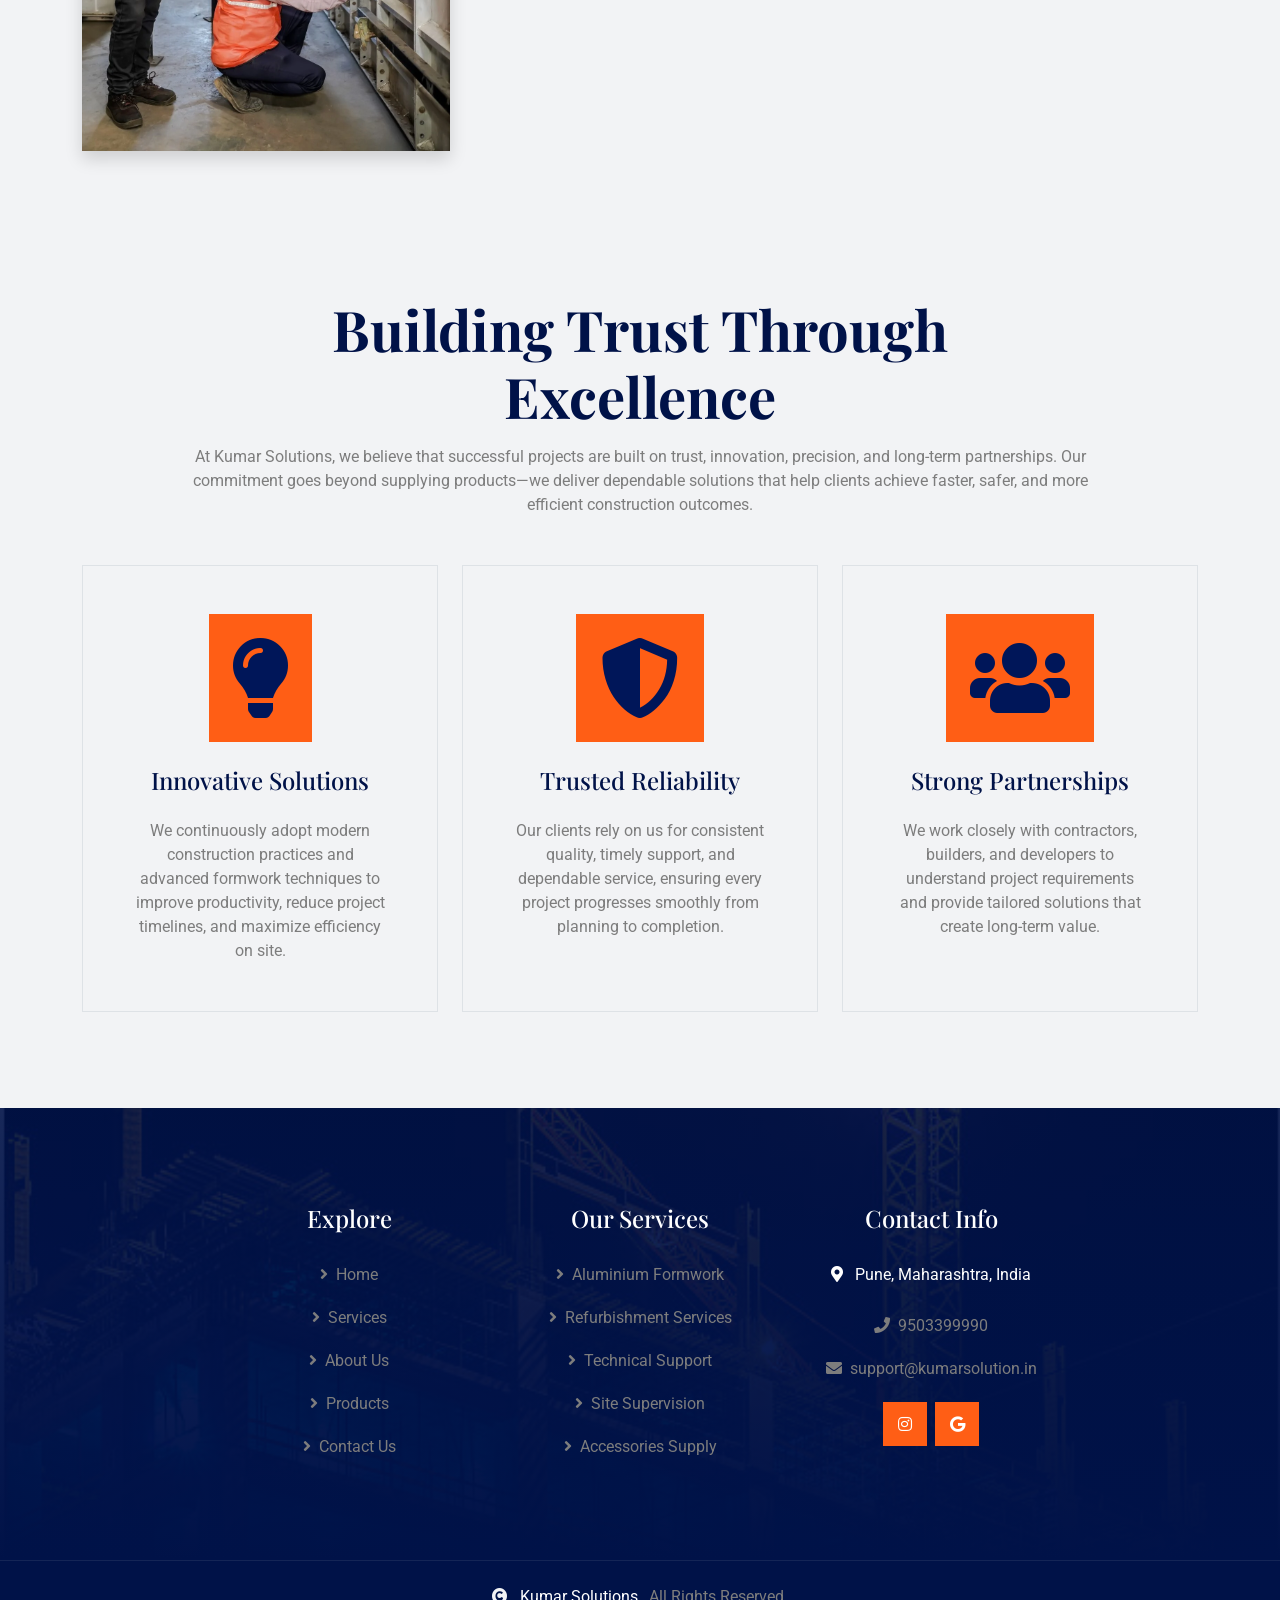
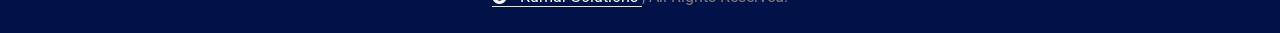
==== commit feddb9dc: "Update topbar contact email and Instagram link" ====
--- a/about.html
+++ b/about.html
@@ -45,14 +45,14 @@
                 <div class="col-lg-6 text-center text-lg-start mb-lg-0">
                     <div class="d-flex flex-wrap">
                         <a href="tel:9503399990" class="text-muted me-4"><i class="fas fa-phone-alt text-secondary me-2"></i>9503399990</a>
-                        <a href="mailto:kumarsolutions99@gmail.com" class="text-muted me-0"><i class="fas fa-envelope text-secondary me-2"></i>kumarsolutions99@gmail.com</a>
+                        <a href="mailto:support@kumarsolution.in" class="text-muted me-0"><i class="fas fa-envelope text-secondary me-2"></i>support@kumarsolution.in</a>
                     </div>
                 </div>
                 <div class="col-lg-6 text-center text-lg-end">
                     <div class="d-flex align-items-center justify-content-end">
                         <a href="#" class="text-muted me-3"><i class="fas fa-clock text-secondary me-2"></i>Available for Projects</a>
-                        <a href="https://www.instagram.com/kumar_solutions_/" target="_blank" class="btn btn-primary btn-square border border-white me-3"><i class="fab fa-instagram"></i></a>
-                        <a href="https://g.co/kgs/a1Gp9u" target="_blank" class="btn btn-primary btn-square border border-white me-3"><i class="fab fa-google"></i></a>
+                        <a href="https://www.instagram.com/kumarsolutions_aluform/" target="_blank" rel="noopener noreferrer" aria-label="Kumar Solutions on Instagram" class="btn btn-primary btn-square border border-white me-3"><i class="fab fa-instagram"></i></a>
+                        
                     </div>
                 </div>
             </div>
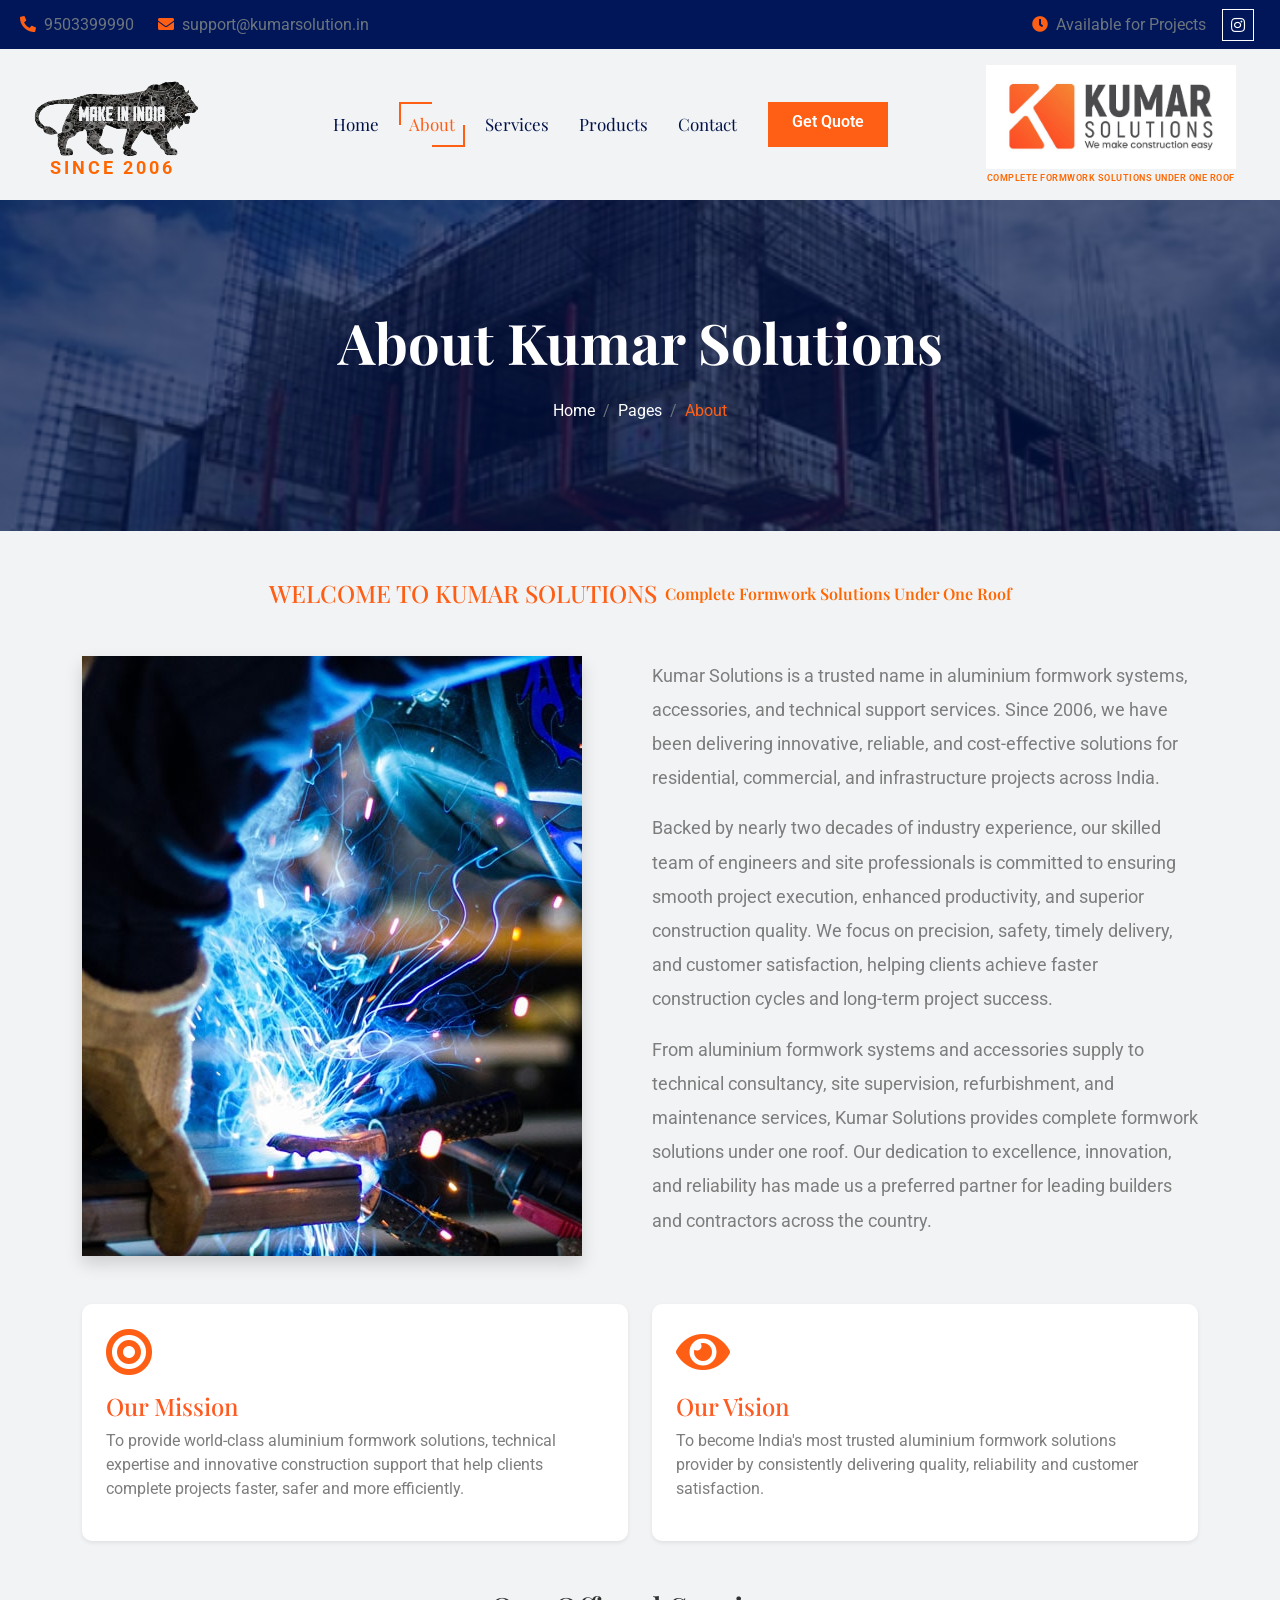
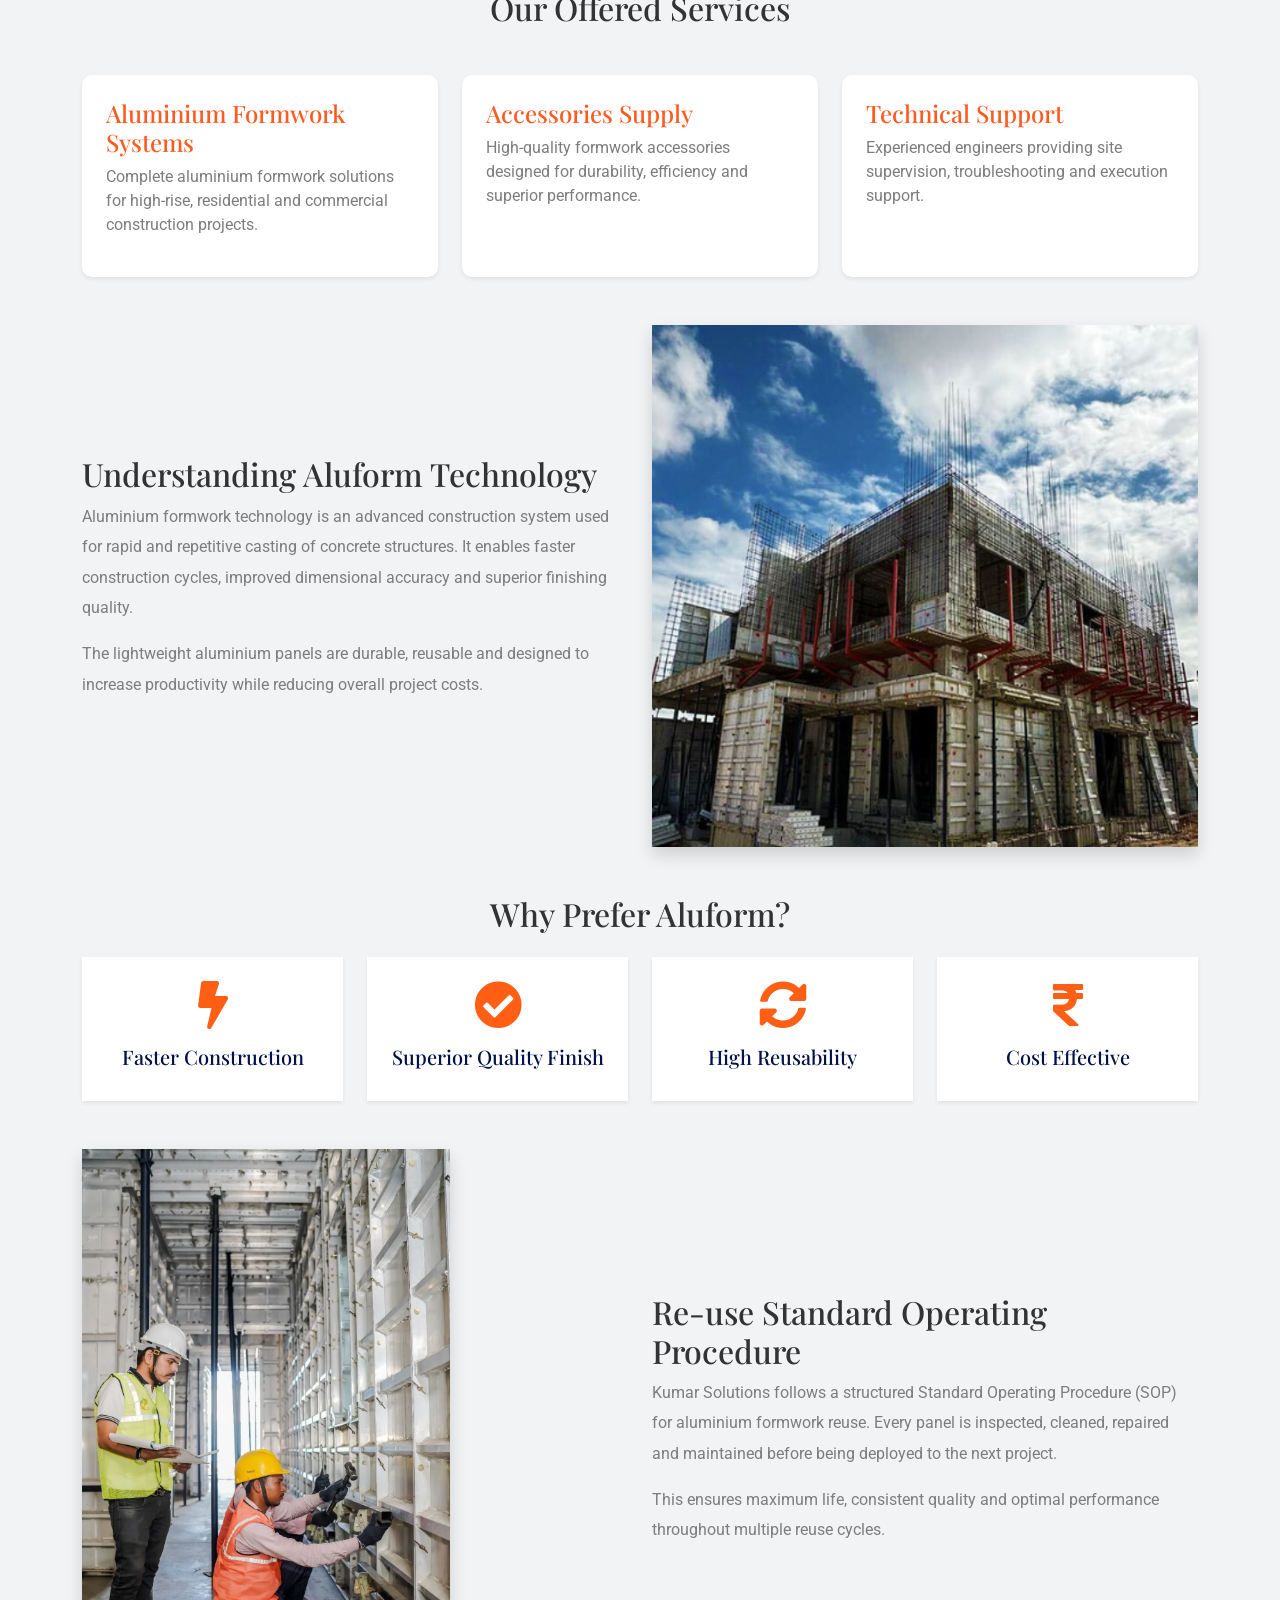
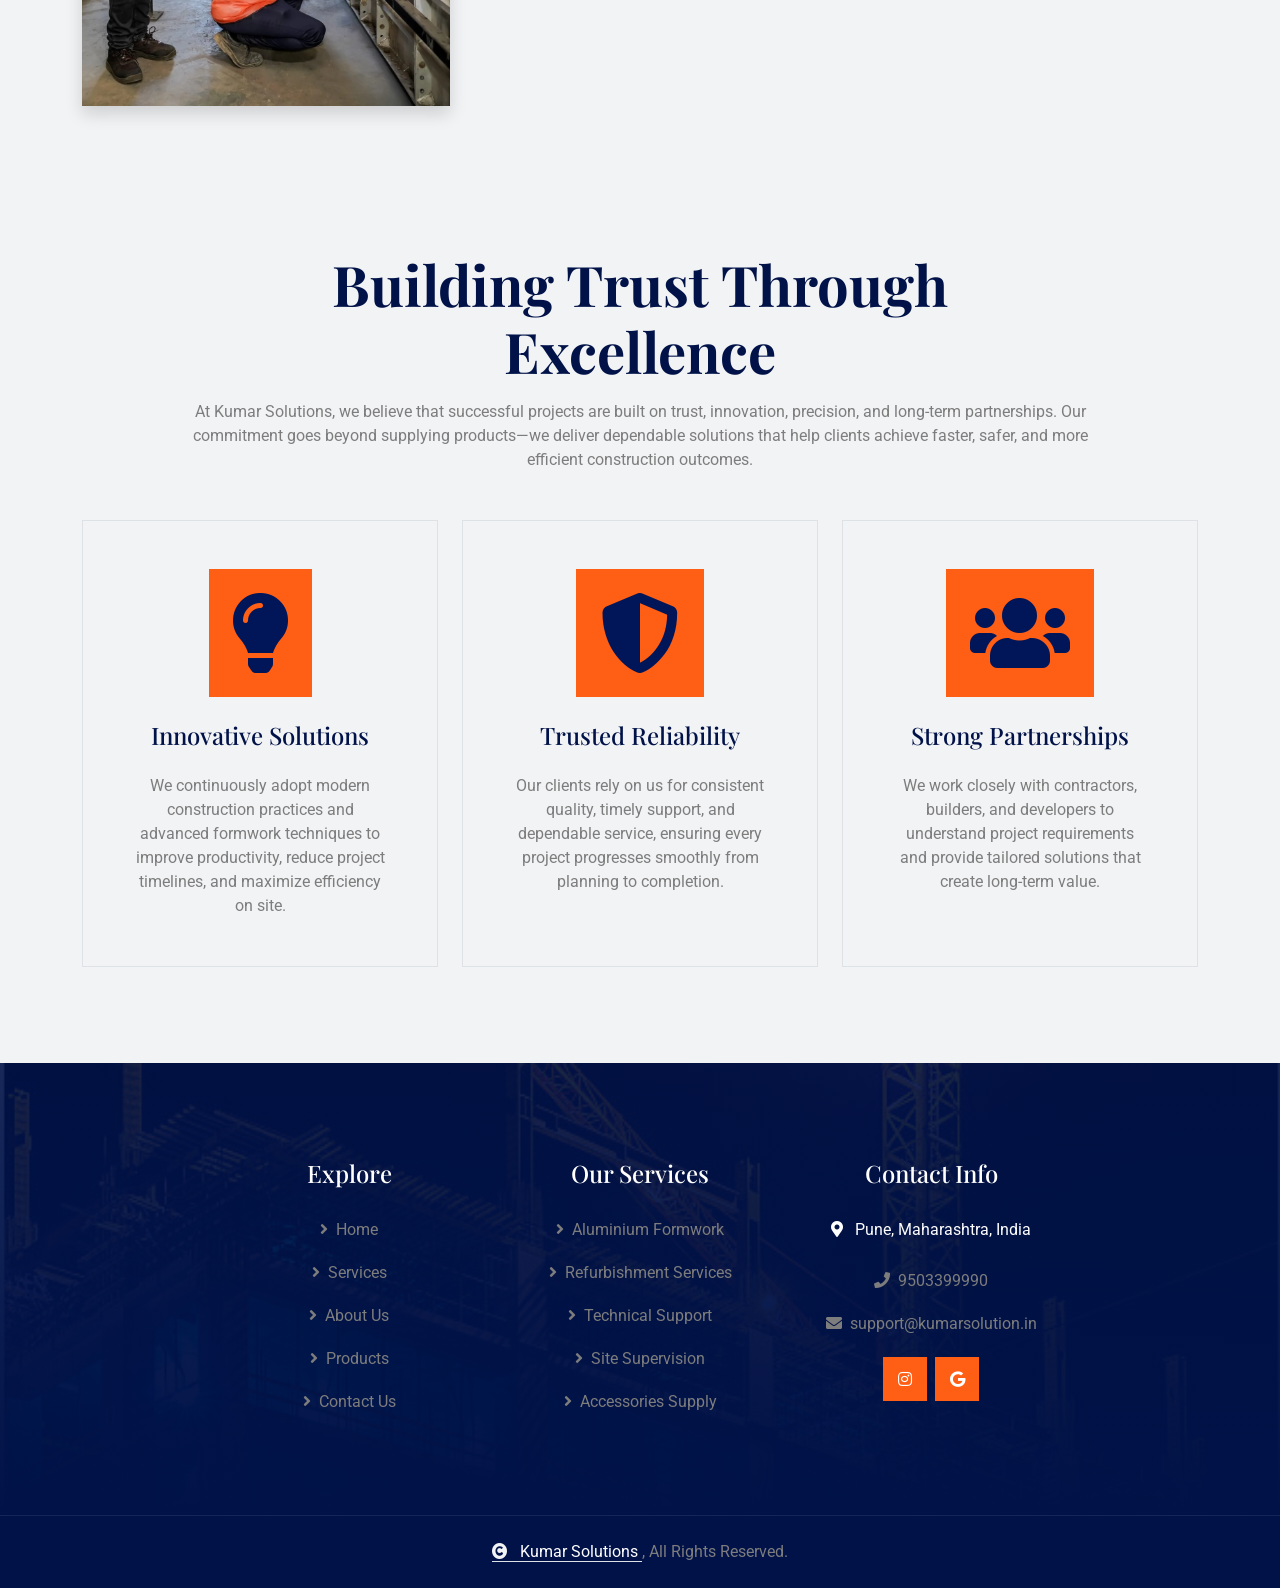
==== commit 15ee5f47: "Update website positioning and refurbishment copy" ====
--- a/about.html
+++ b/about.html
@@ -6,7 +6,7 @@
         <title>About Kumar Solutions | Aluminium Formwork Since 2006</title>
         <meta content="width=device-width, initial-scale=1.0" name="viewport">
         <meta content="" name="keywords">
-        <meta name="description" content="Learn about Kumar Solutions, an aluminium formwork manufacturer and service provider established in 2006, supporting construction projects in Pune and across India.">
+        <meta name="description" content="Learn about Kumar Solutions, an aluminium formwork manufacturer and service provider established in 2006, supporting construction projects across India.">
 
         <!-- Google Web Fonts -->
         <link rel="preconnect" href="https://fonts.googleapis.com">
@@ -155,13 +155,10 @@
 
         <!-- Welcome -->
             <div class="text-center mb-5">
-                <h4 class="text-uppercase text-secondary mb-3 fw-semibold">
-                    Welcome To Kumar Solutions
+                <h4 class="text-uppercase text-secondary mb-3 fw-semibold d-flex flex-wrap justify-content-center align-items-center gap-2">
+                    <span>Welcome To Kumar Solutions</span>
+                    <span style="color:#ff6600; font-size:1rem; font-weight:600; text-transform:none;">Complete Formwork Solutions Under One Roof</span>
                 </h4>
-
-                <h2 class="fw-bold" style="color:#333; font-size: 1.5rem;">
-                    Building Excellence Since 2006
-                </h2>
             </div>
 
         <div class="row mb-5 align-items-center">
@@ -497,7 +494,7 @@
 
                     <div class="footer-btn d-flex justify-content-center mt-3">
                         <a class="btn btn-secondary btn-md-square me-2"
-                           href="https://www.instagram.com/kumar_solutions_/"
+                           href="https://www.instagram.com/kumarsolutions_aluform/"
                            target="_blank">
                             <i class="fab fa-instagram text-white"></i>
                         </a>
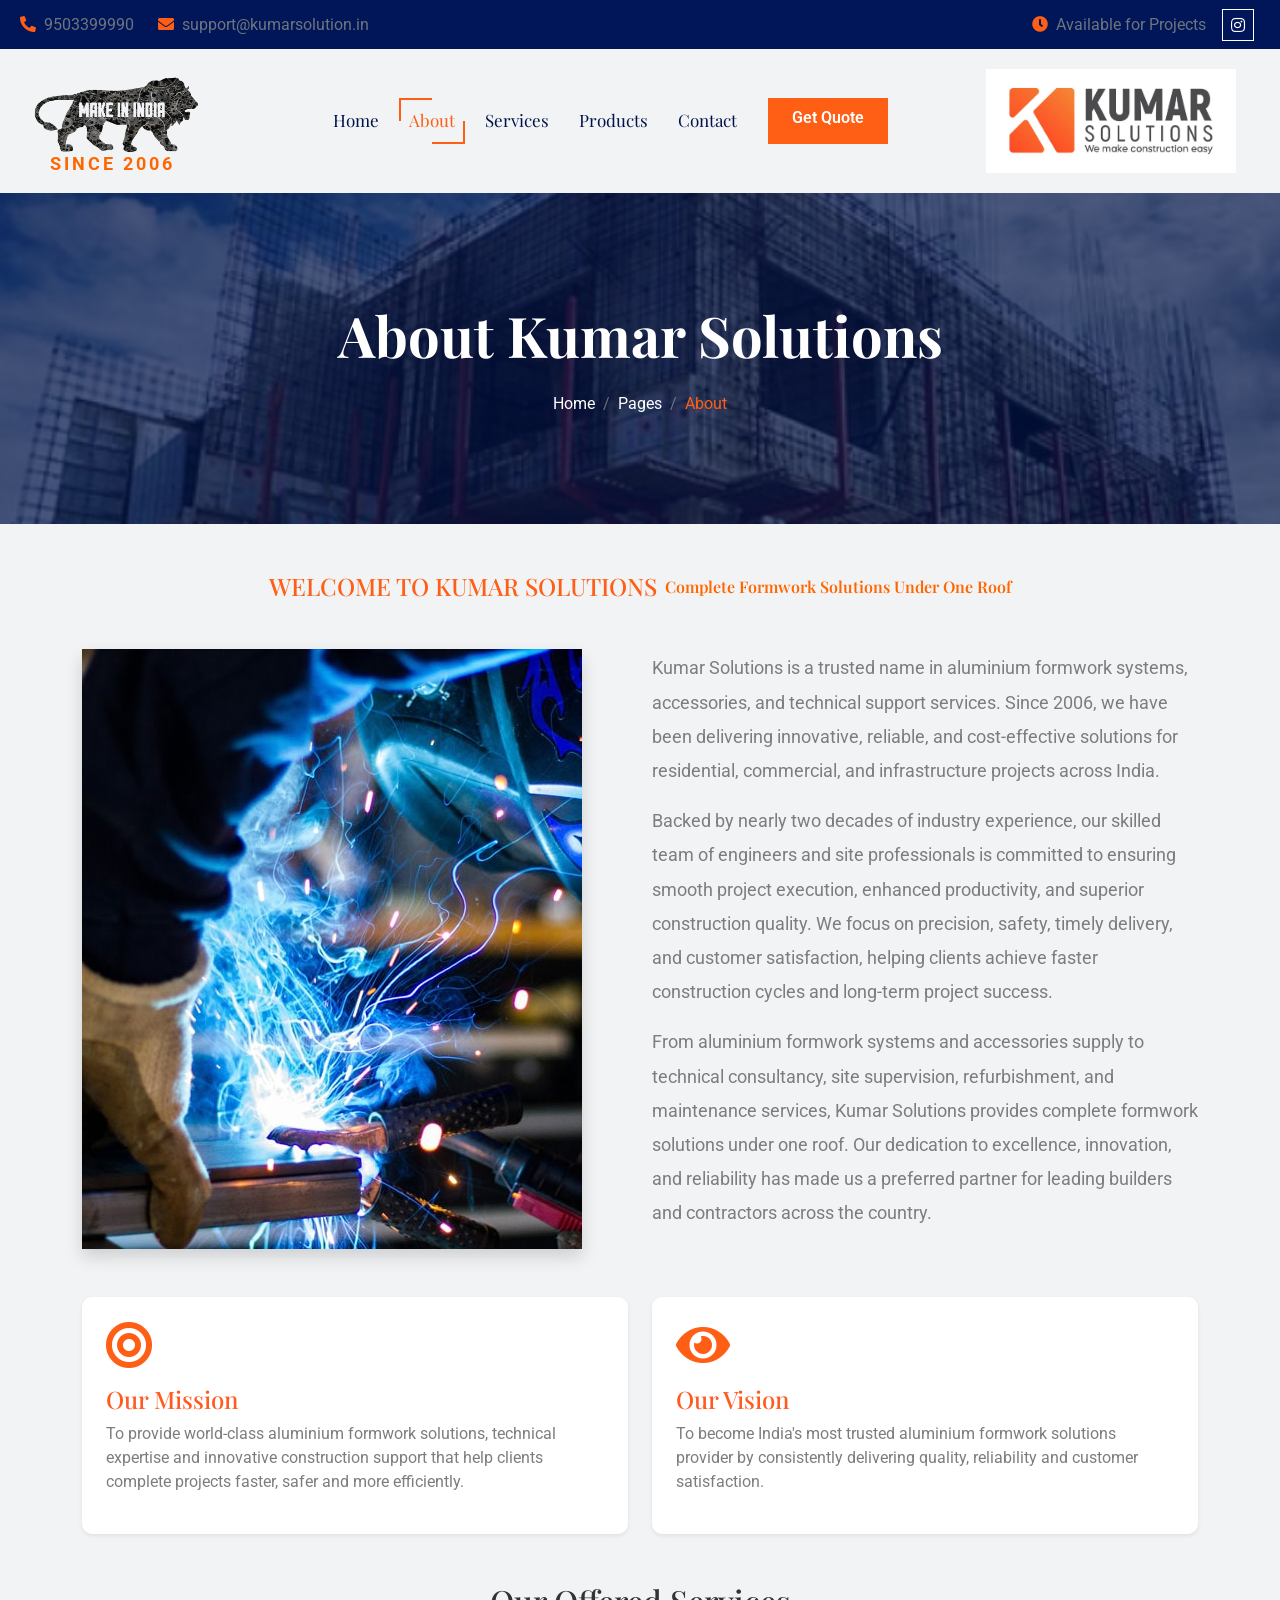
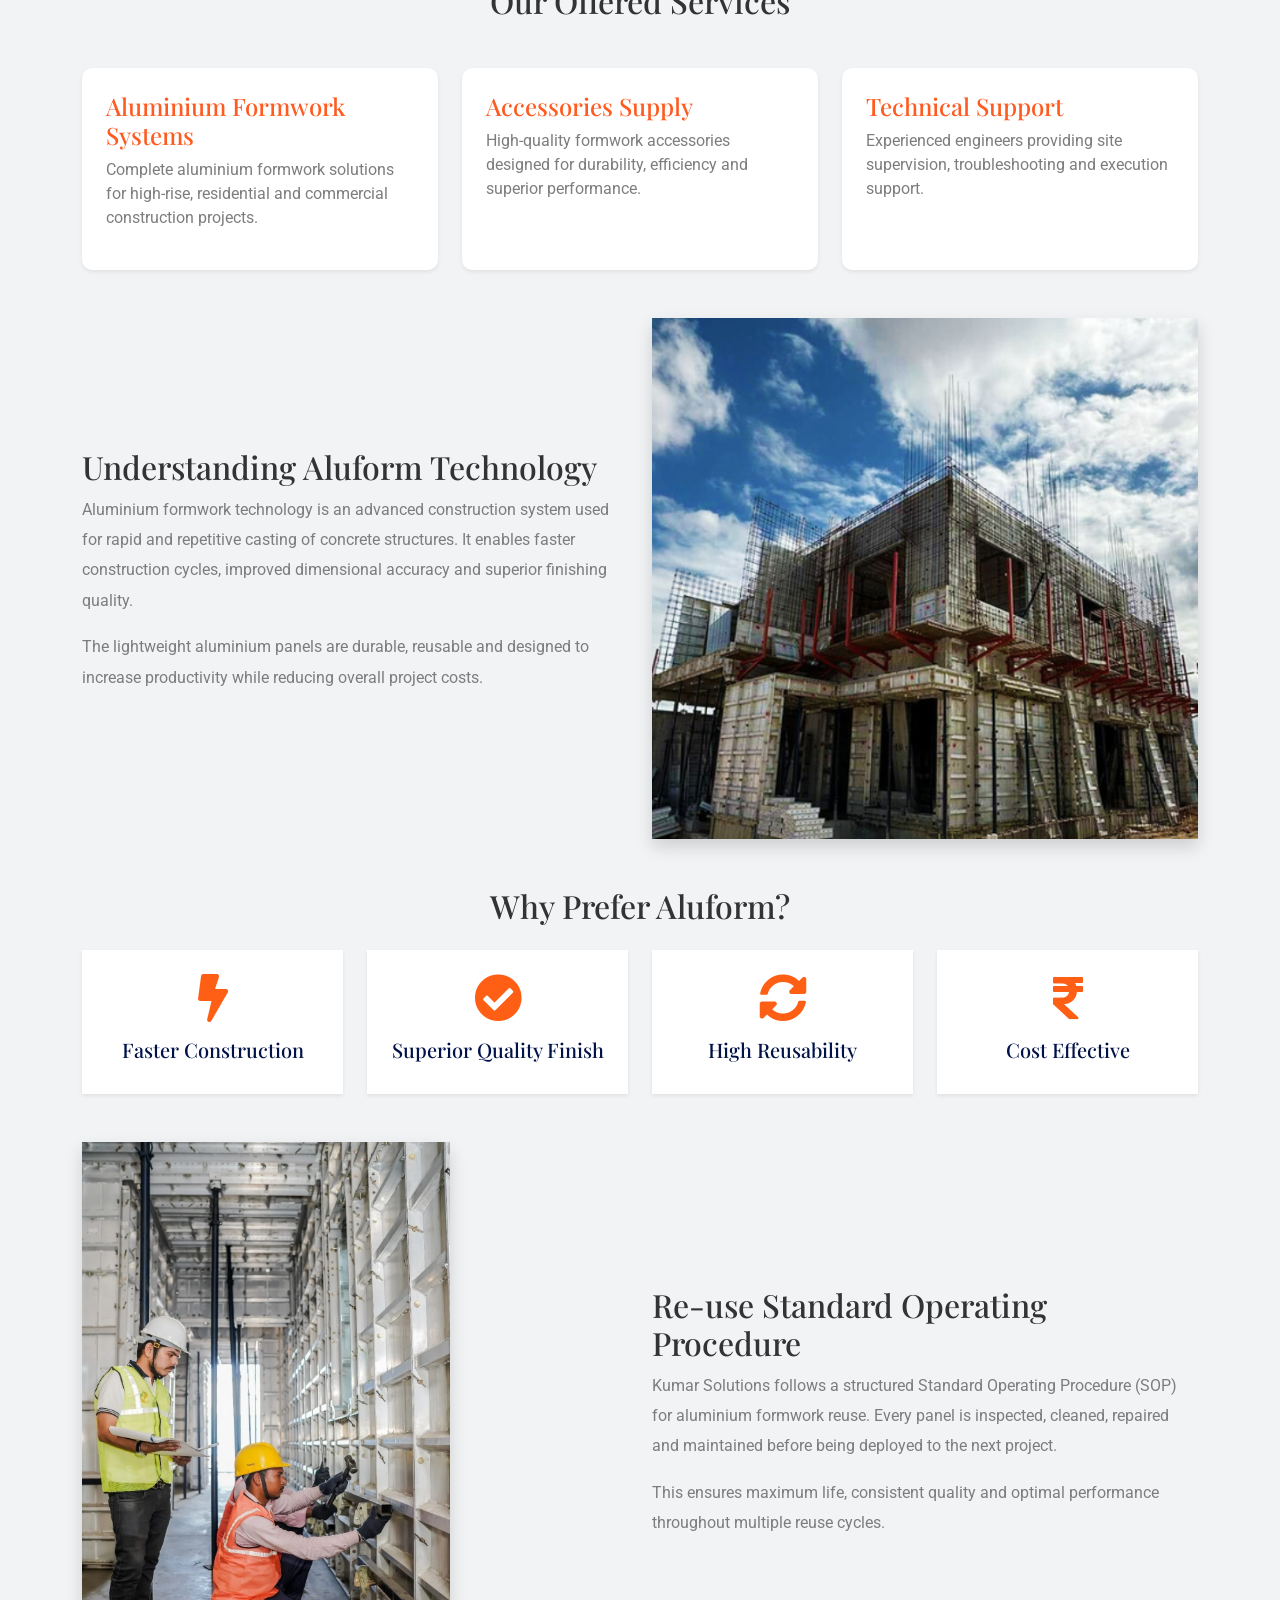
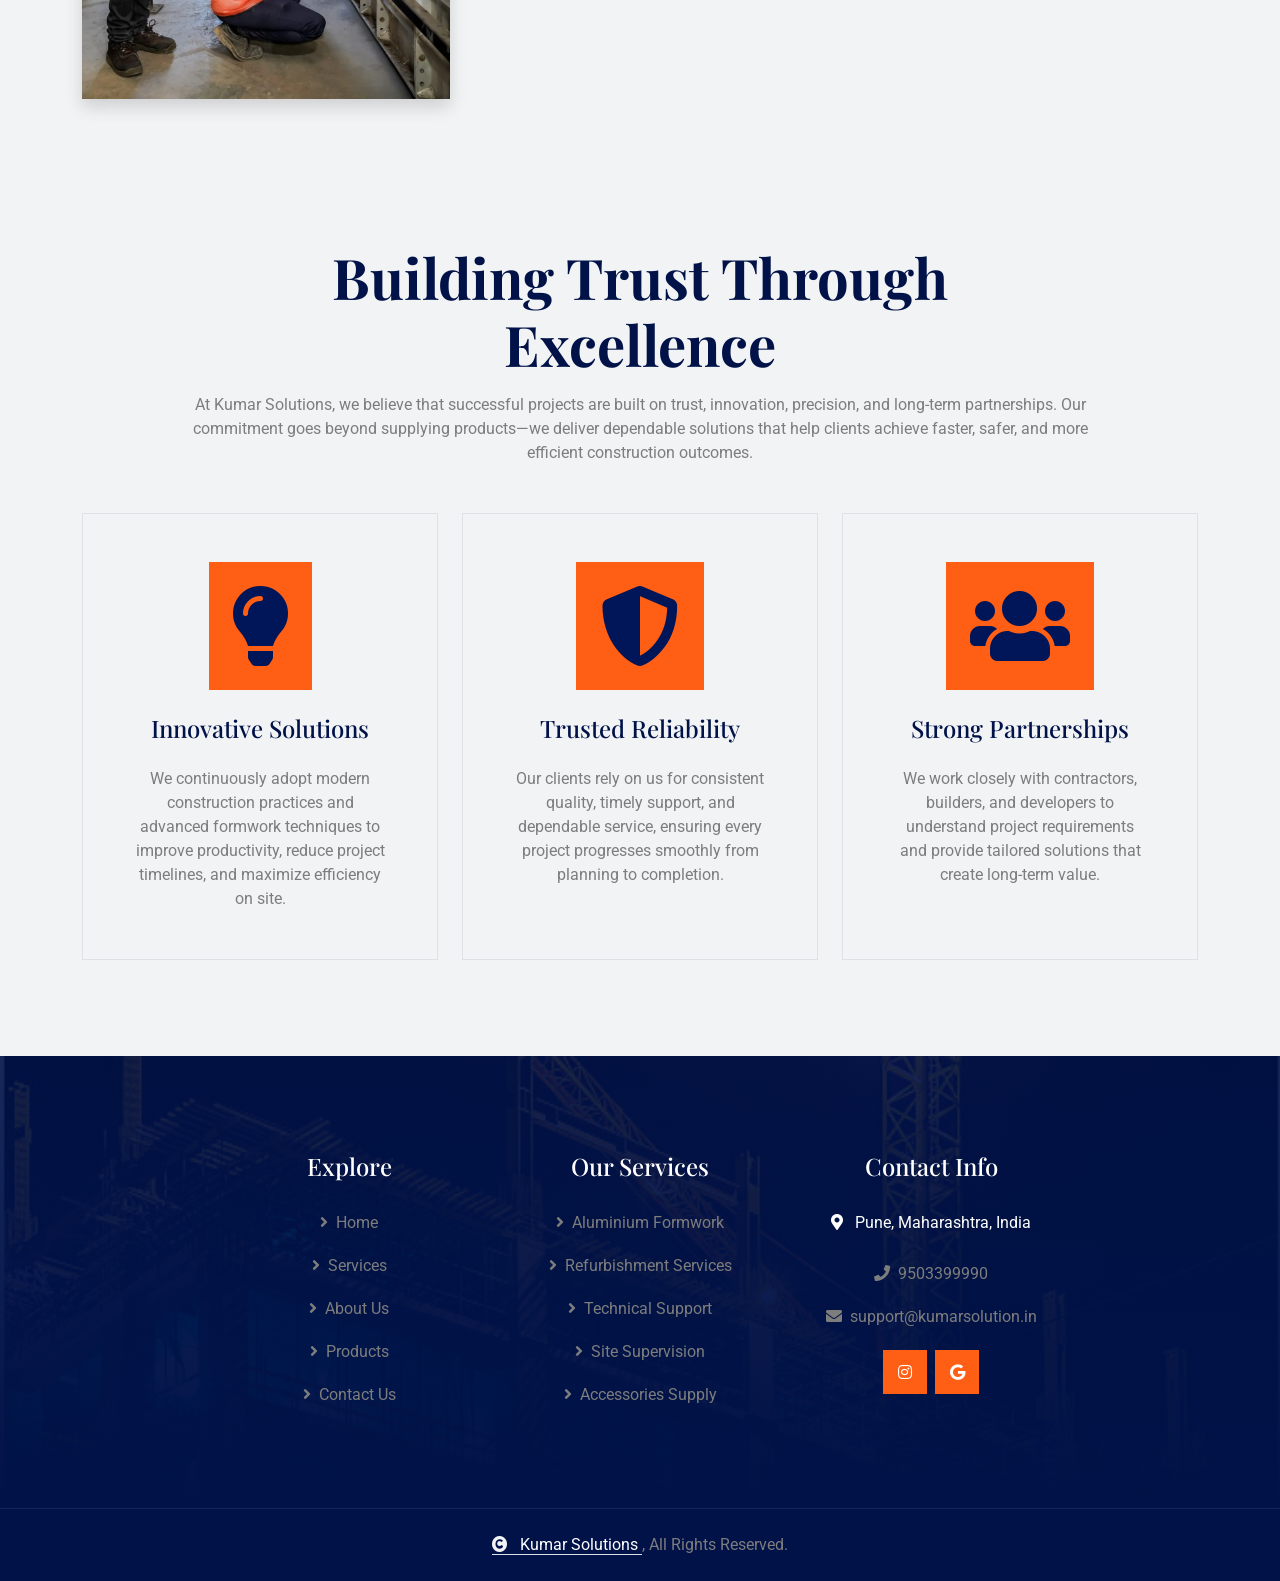
==== commit 4364d5fa: "Refine website tagline placement and service copy" ====
--- a/about.html
+++ b/about.html
@@ -115,20 +115,6 @@
                             display:block;
                             margin-left:-10px;
                          ">
-
-                    <div style="
-                        width:250px;
-                        margin-left:-10px;
-                        font-size:9px;
-                        color:#ff6600;
-                        font-weight:600;
-                        text-transform:uppercase;
-                        letter-spacing:0.5px;
-                        margin-top:4px;
-                        text-align:center;
-                        line-height:1.2;">
-                        Complete Formwork Solutions Under One Roof
-                    </div>
 
                 </div>
         </div>
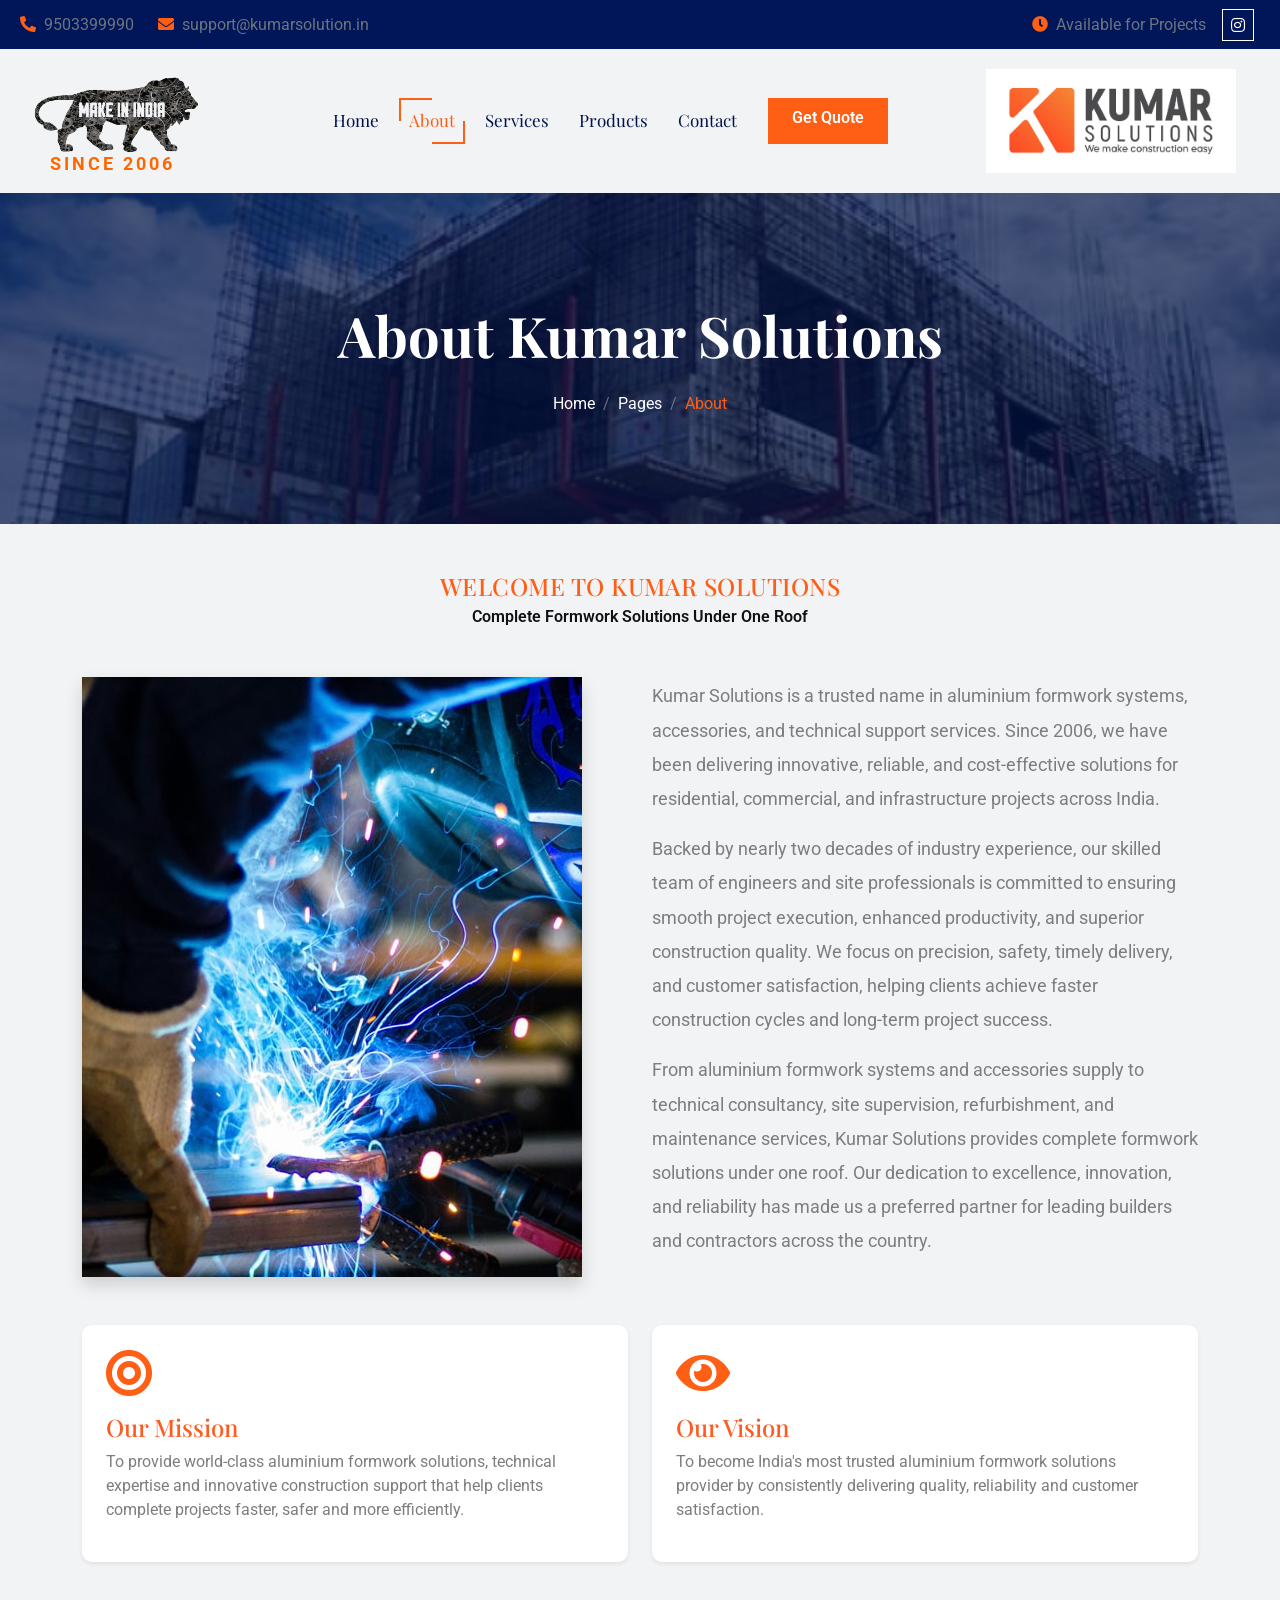
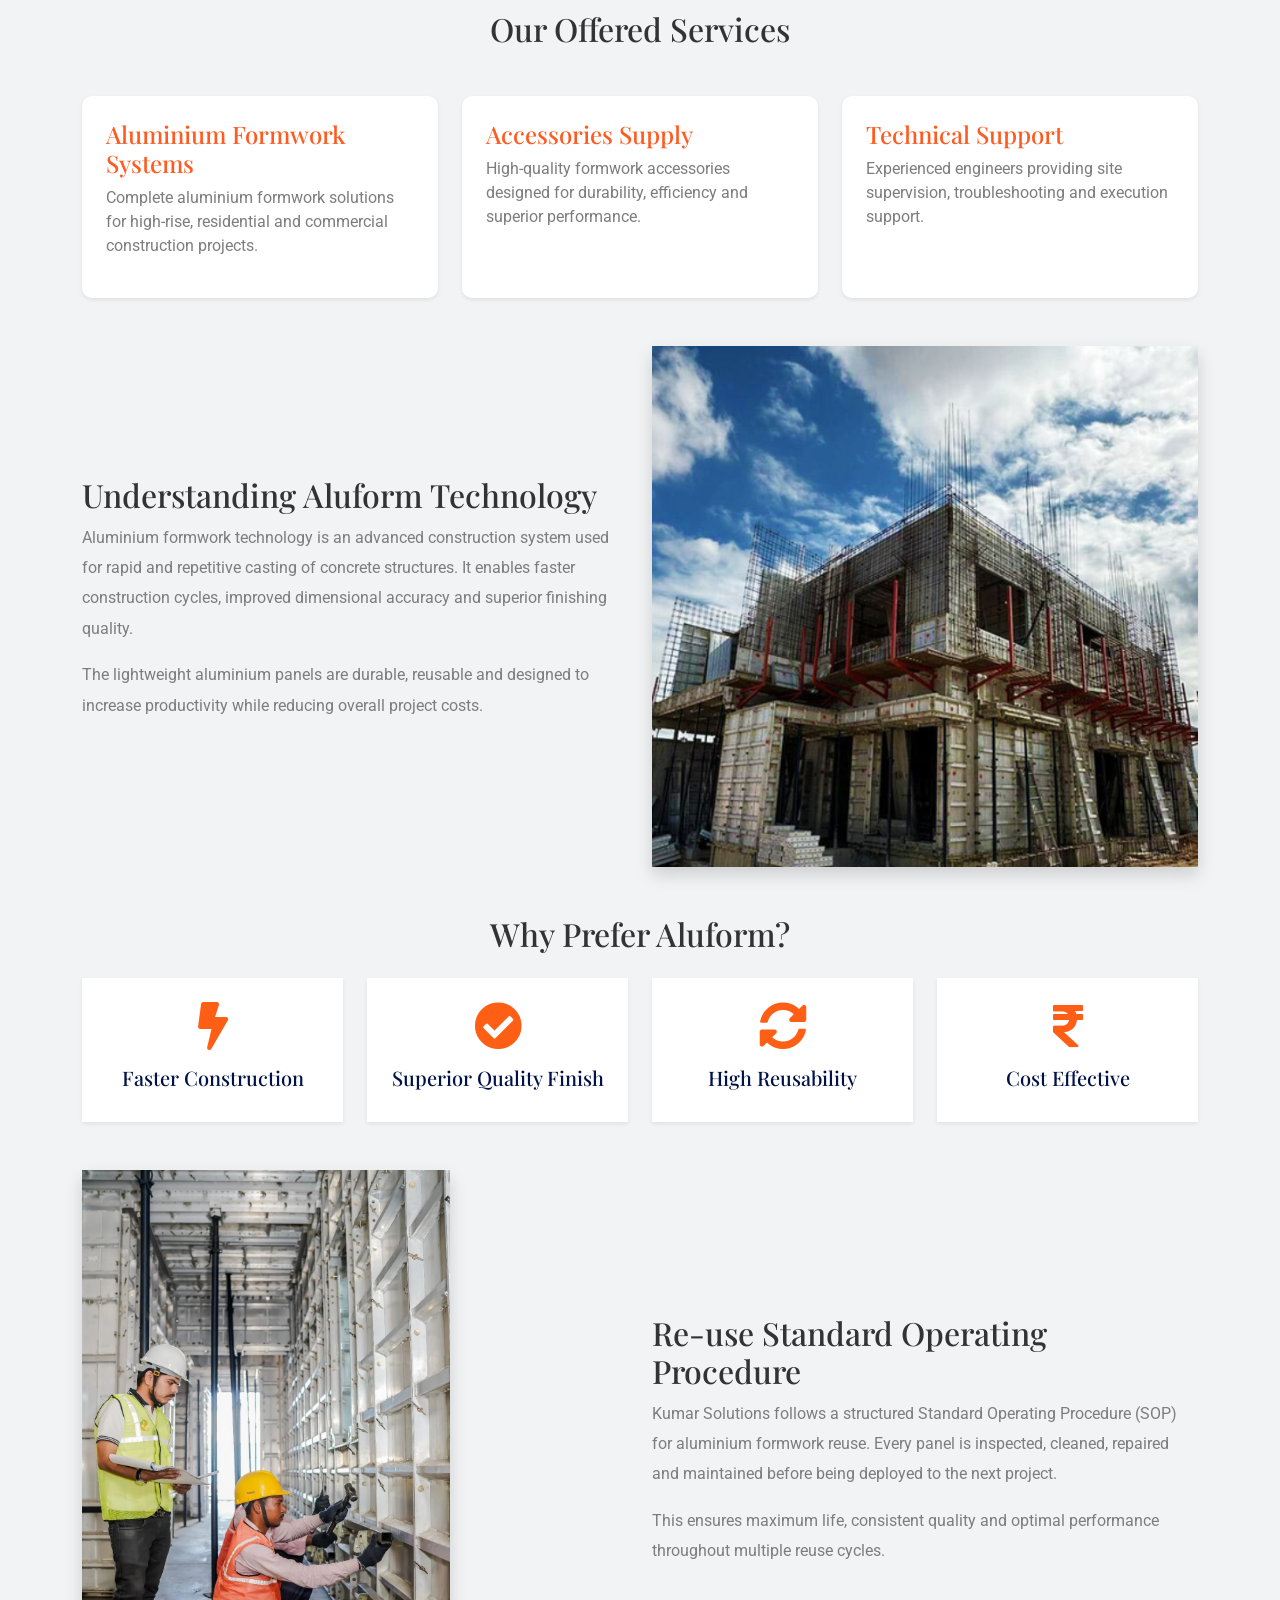
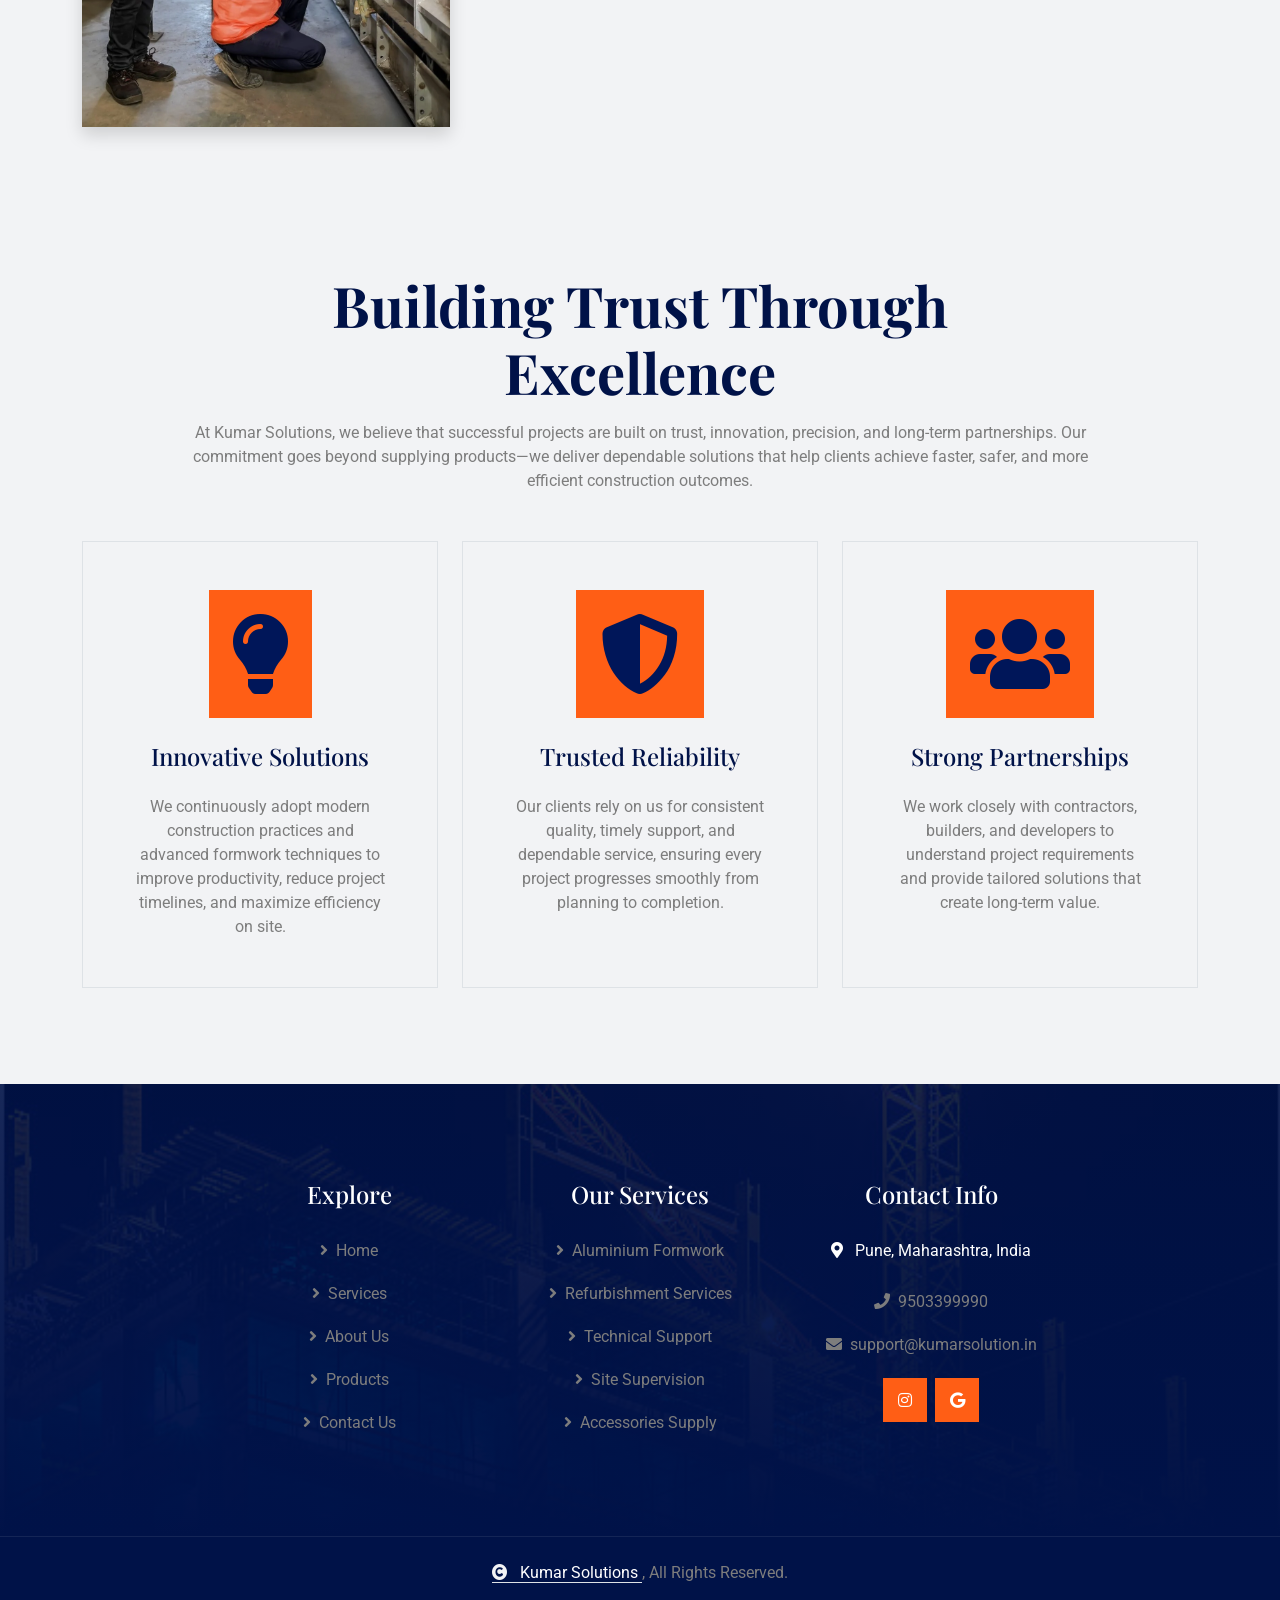
==== commit 06cb667f: "Refine About heading and enhance logo appearance" ====
--- a/about.html
+++ b/about.html
@@ -114,7 +114,7 @@
                             height:auto;
                             display:block;
                             margin-left:-10px;
-                         ">
+                         " style="filter: brightness(1.08) saturate(1.35) contrast(1.08);">
 
                 </div>
         </div>
@@ -140,13 +140,11 @@
     <div class="container">
 
         <!-- Welcome -->
-            <div class="text-center mb-5">
-                <h4 class="text-uppercase text-secondary mb-3 fw-semibold d-flex flex-wrap justify-content-center align-items-center gap-2">
-                    <span>Welcome To Kumar Solutions</span>
-                    <span style="color:#ff6600; font-size:1rem; font-weight:600; text-transform:none;">Complete Formwork Solutions Under One Roof</span>
-                </h4>
-            </div>
-
+            <div class="text-center mb-5">
+                <h4 class="text-uppercase fw-semibold mb-1" style="color:#ff5e14; font-size:clamp(1.1rem, 2.5vw, 1.5rem); letter-spacing:.02em;">Welcome To Kumar Solutions</h4>
+                <p class="mb-0" style="color:#111; font-size:clamp(.72rem, 1.8vw, 1rem); font-weight:600; white-space:nowrap;">Complete Formwork Solutions Under One Roof</p>
+            </div>
+
         <div class="row mb-5 align-items-center">
             <div class="col-lg-6">
                 <img src="img/about-company.jpg"
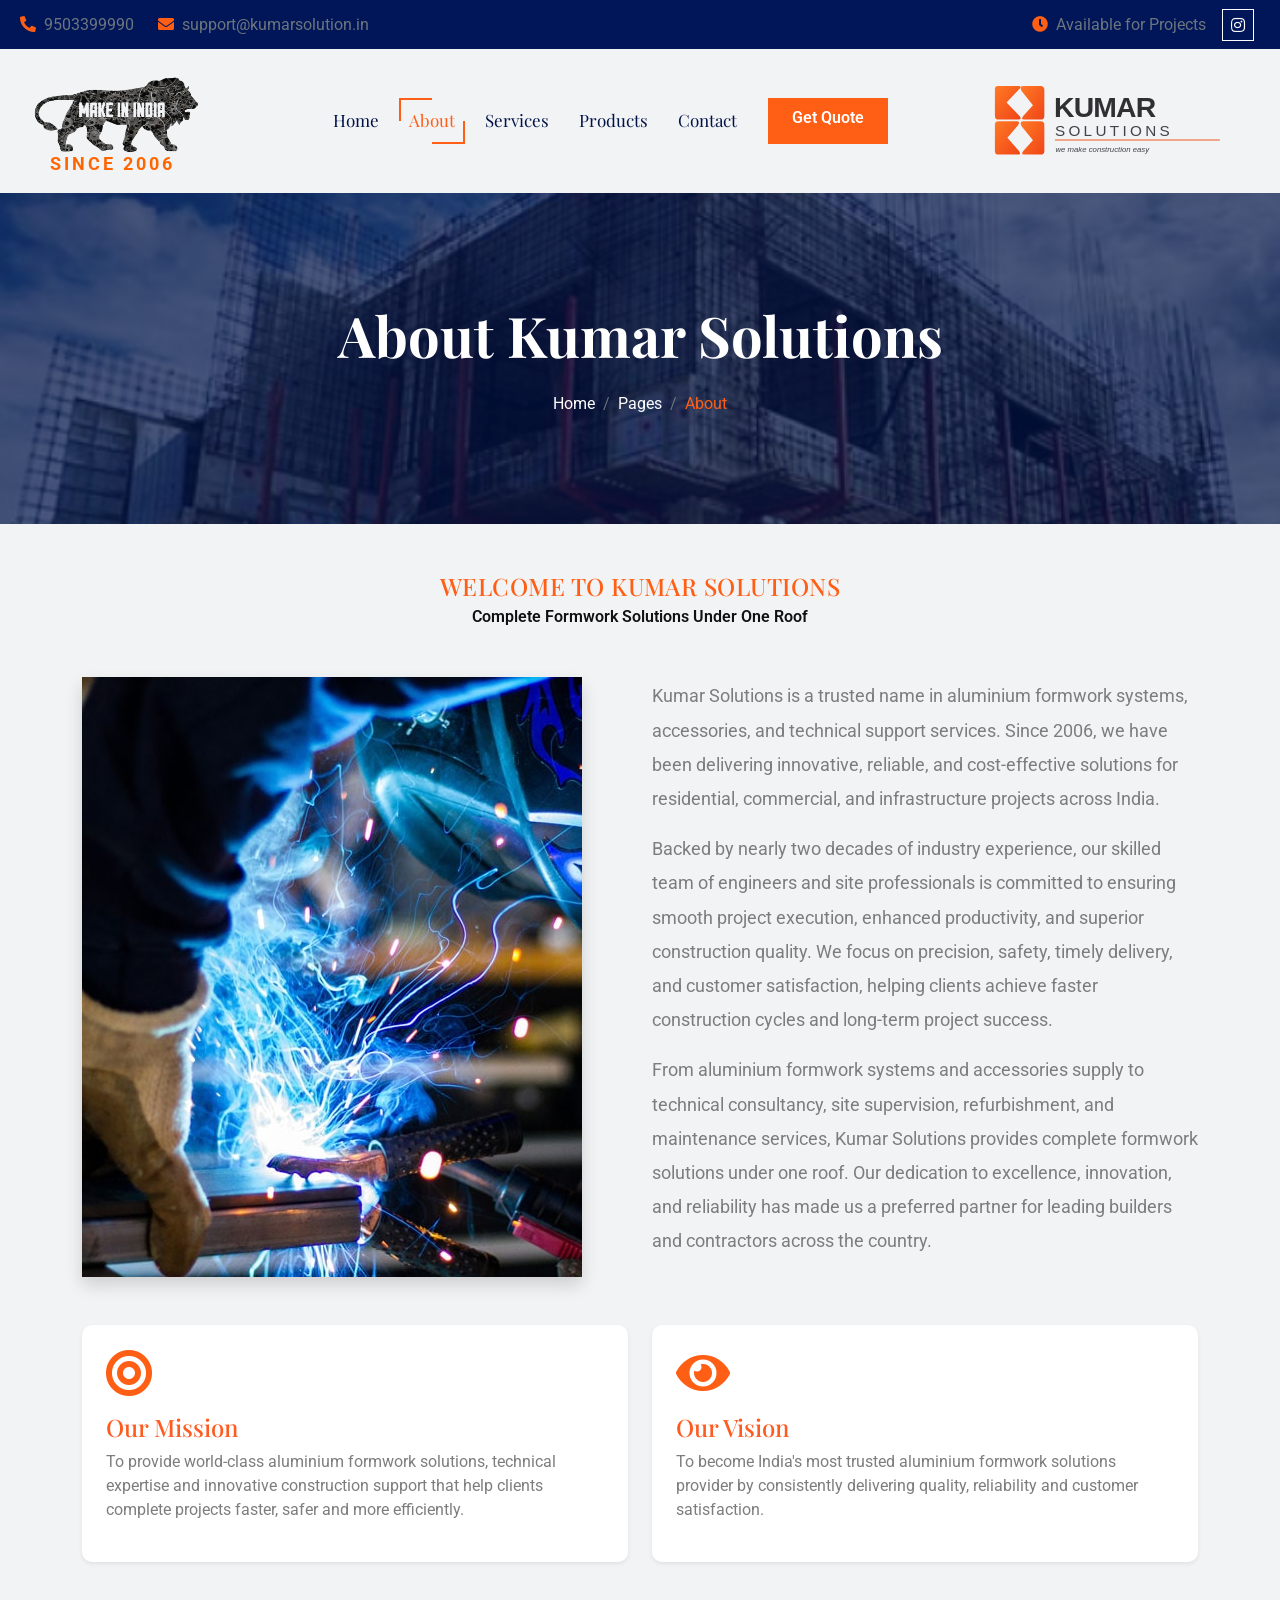
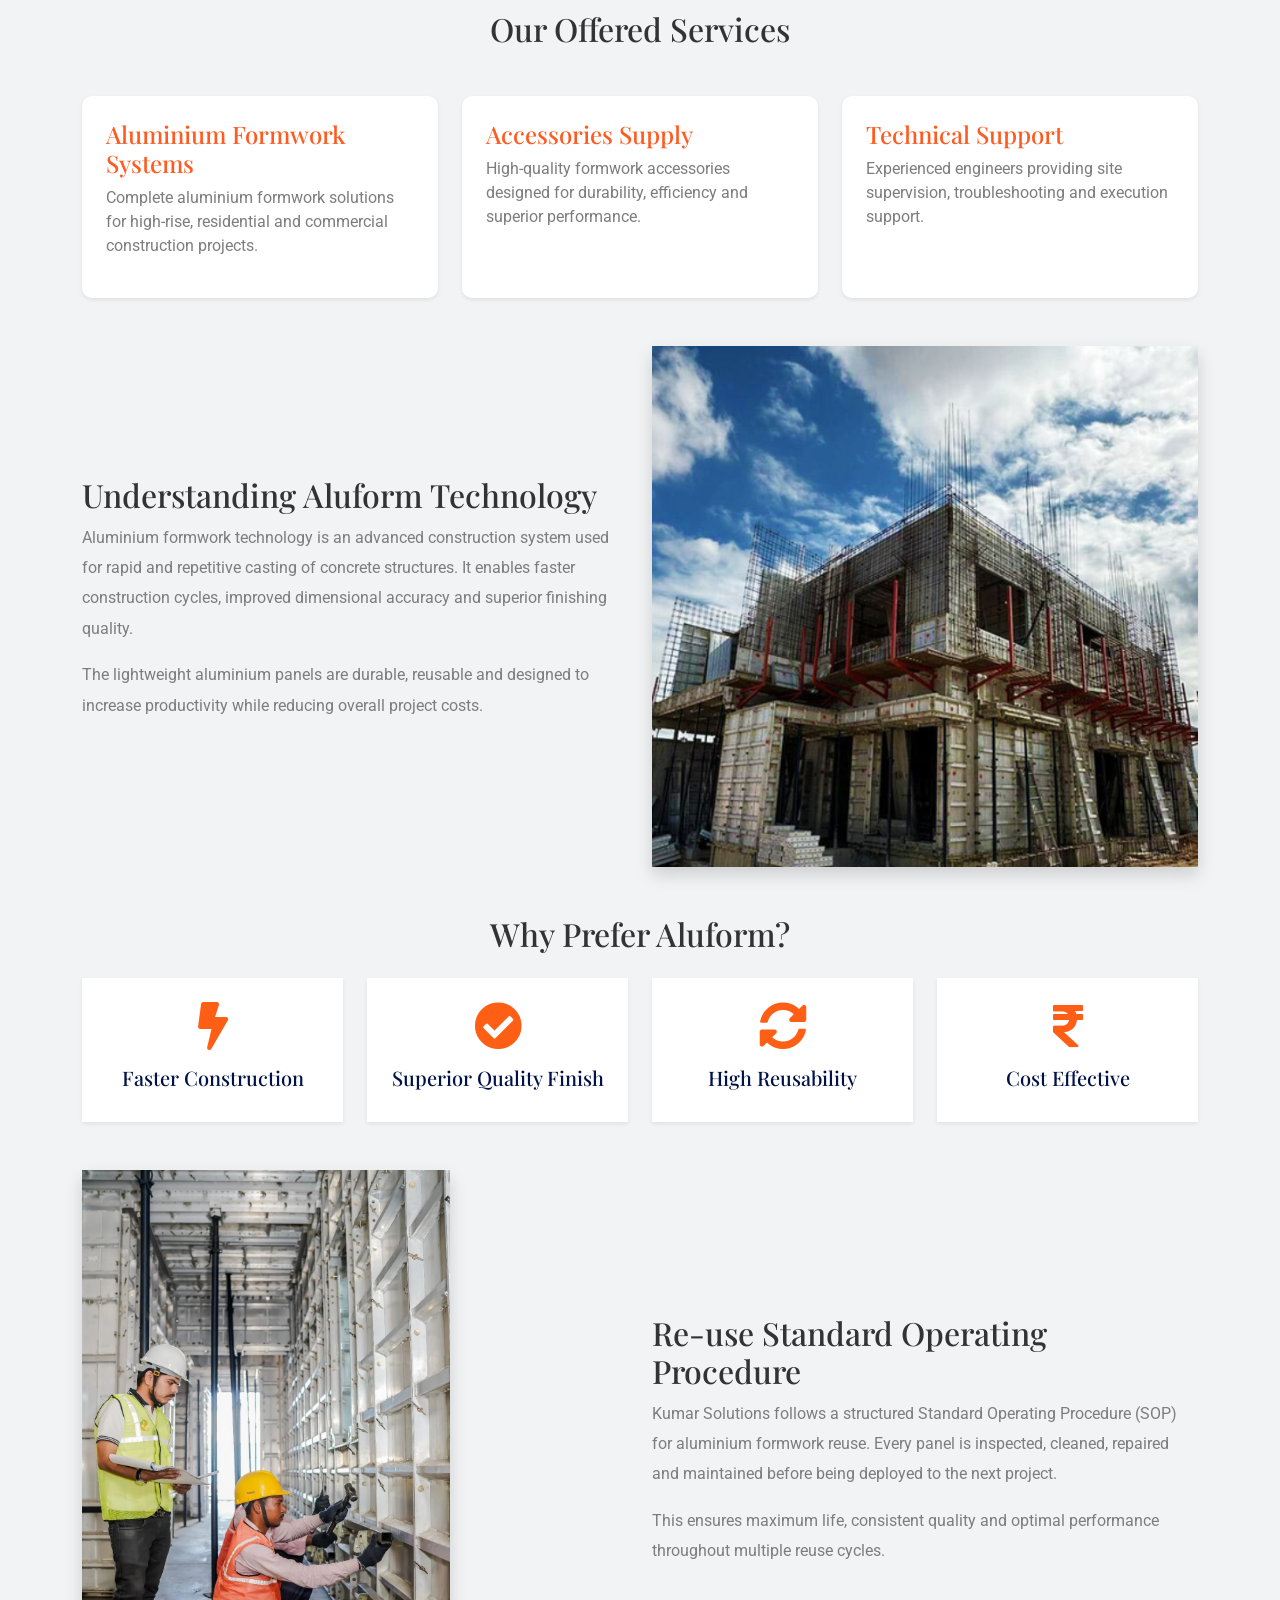
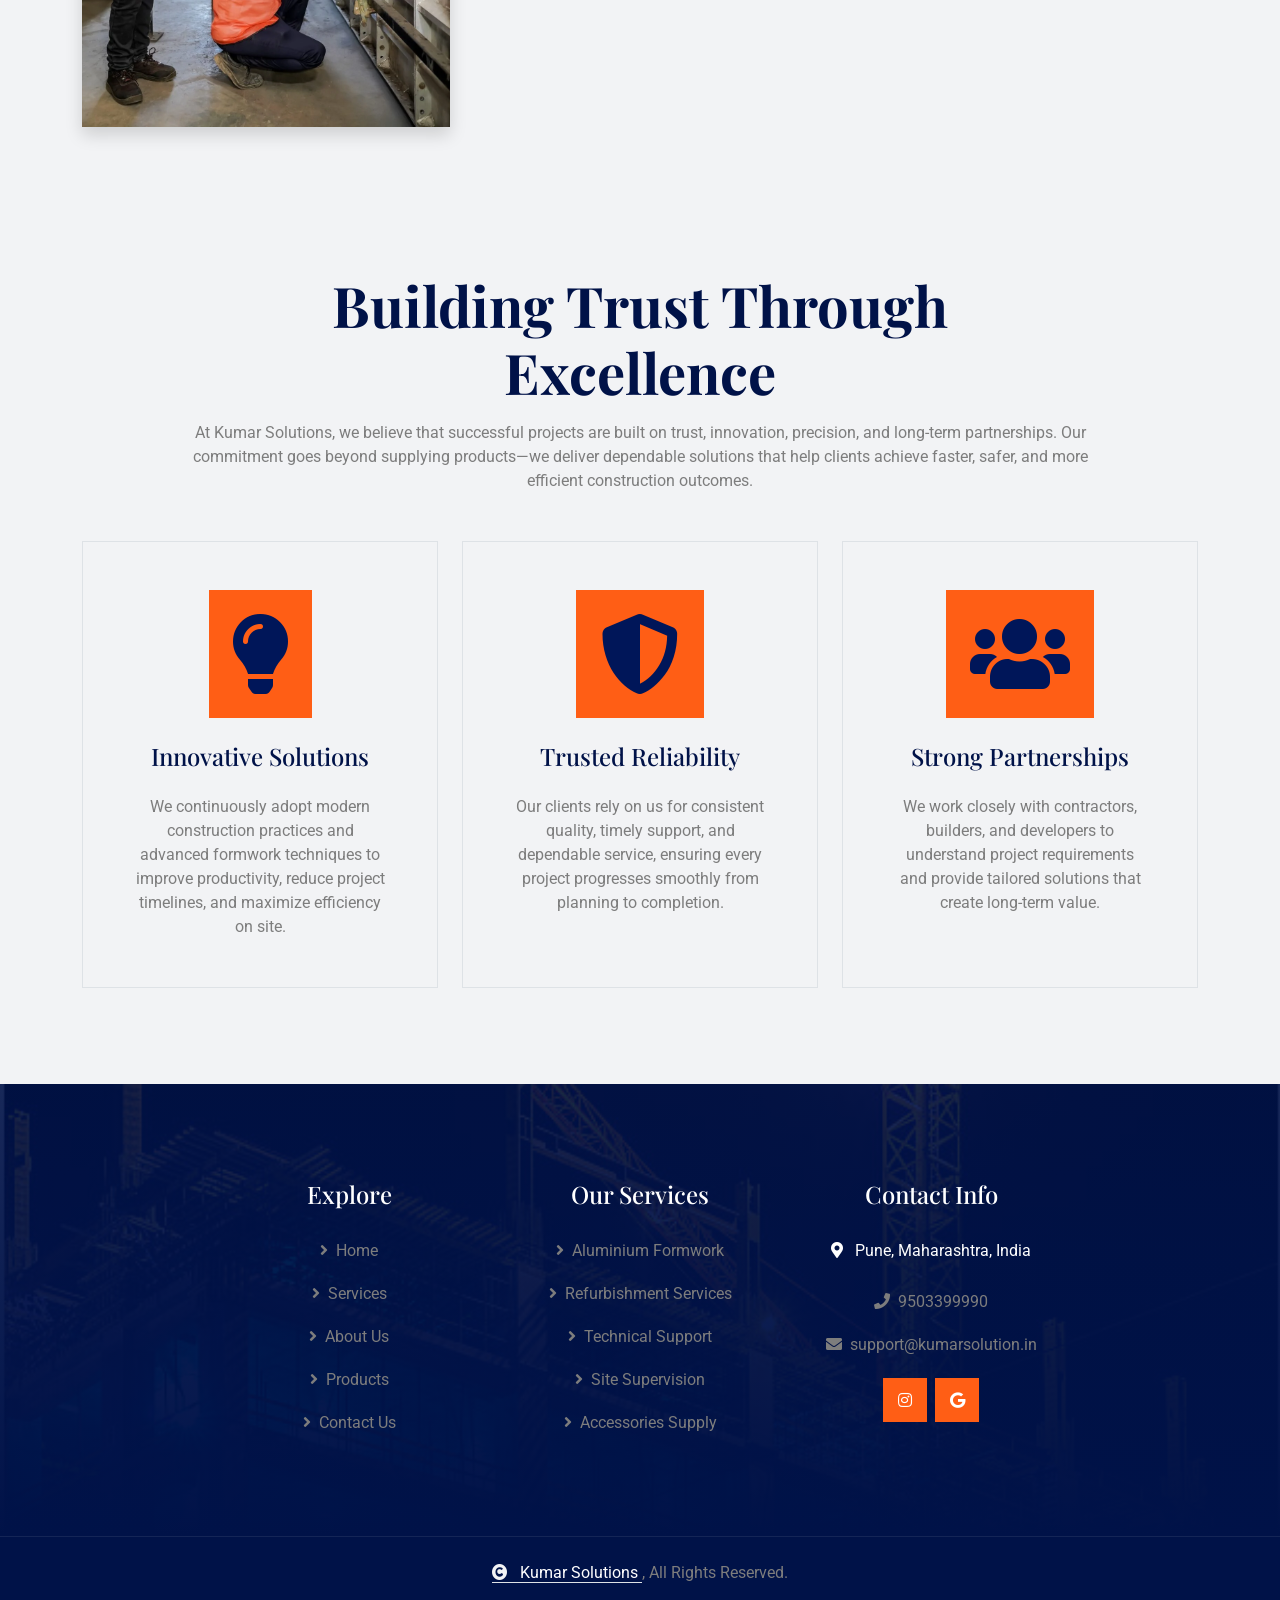
==== commit 18a87163: "Use transparent logo across website" ====
--- a/about.html
+++ b/about.html
@@ -107,7 +107,7 @@
             <!-- Right Logo -->
                     <div class="text-center ms-2" style="width:260px;">
 
-                    <img src="img/Logo.png"
+                    <img src="img/Logo-transparent.svg"
                          alt="Kumar Solutions logo"
                          style="
                             width:250px;
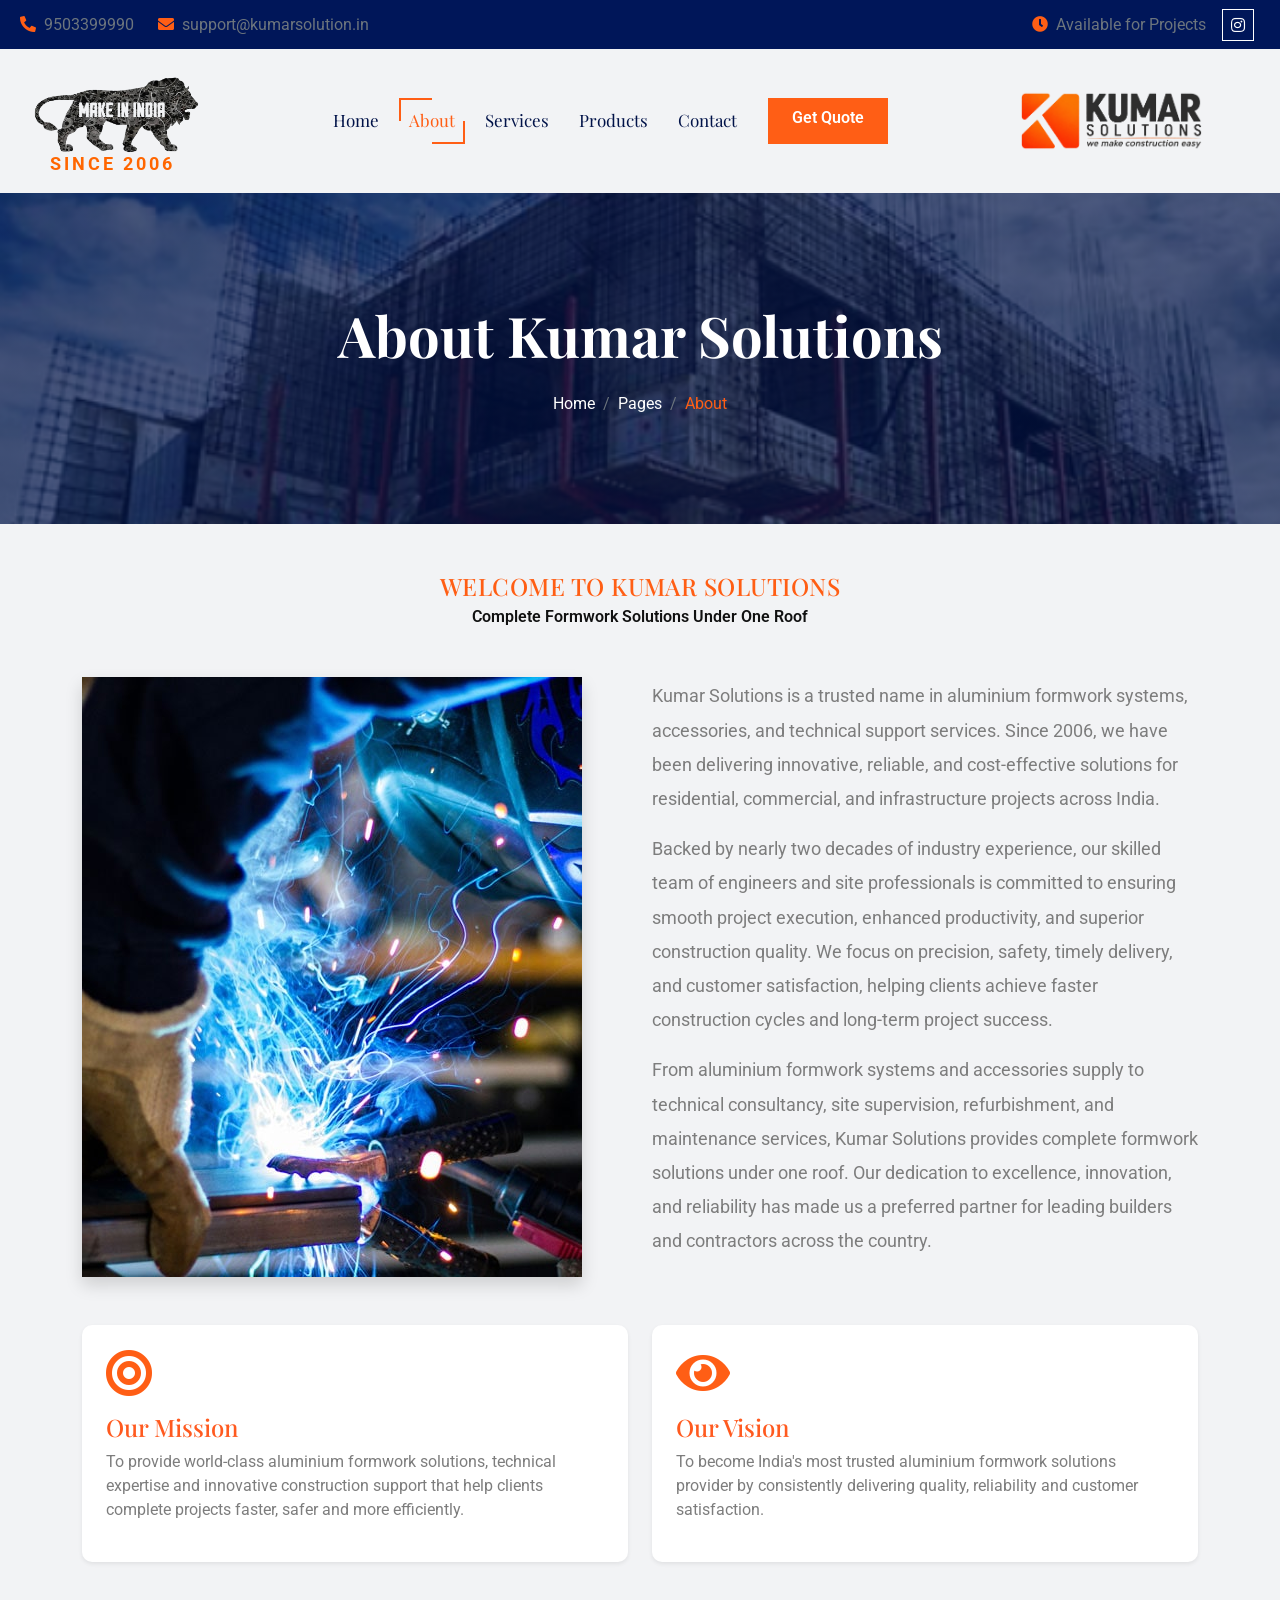
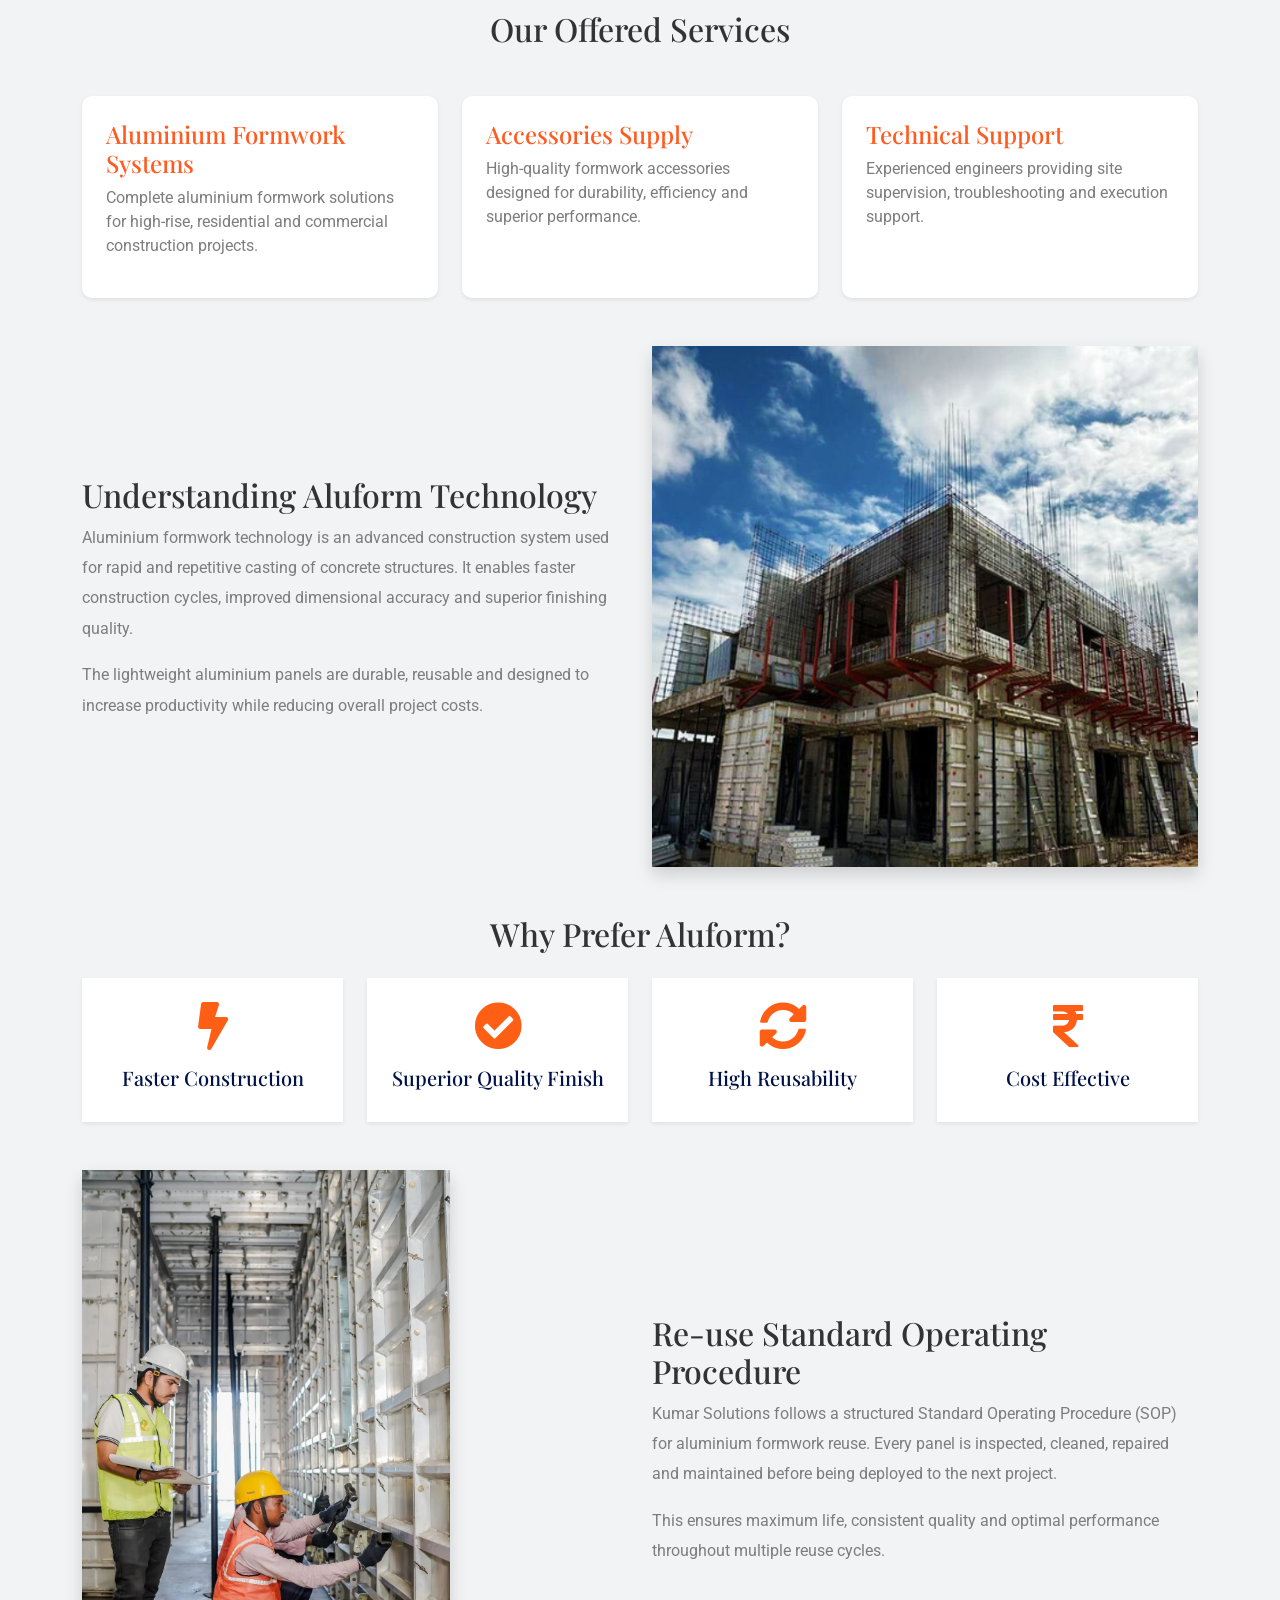
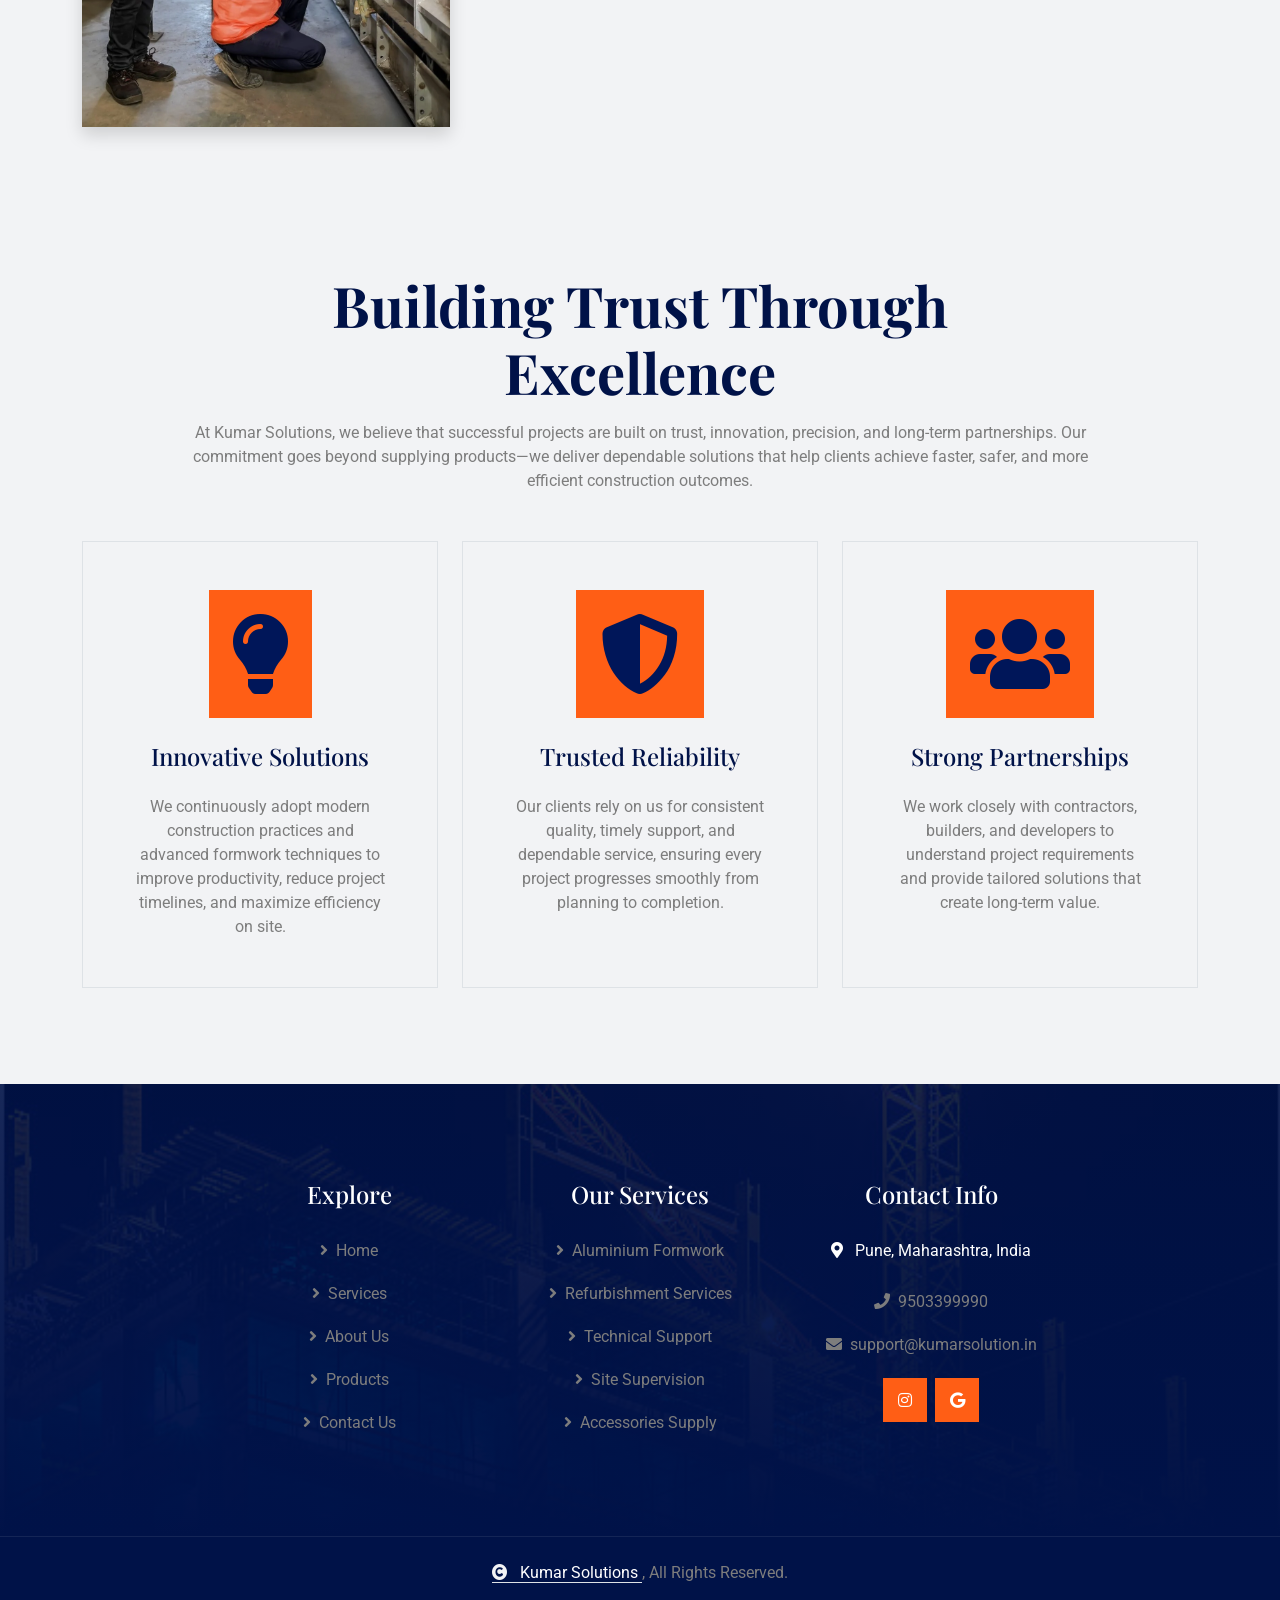
==== commit 81615f02: "Update about.html" ====
--- a/about.html
+++ b/about.html
@@ -25,7 +25,7 @@
 
         <!-- Template Stylesheet -->
         <link href="css/style.css" rel="stylesheet">
-        <link rel="canonical" href="https://kumarsolution.in/about.html">
+        <link rel="canonical" href="https://kumarsolution.in/about.html">
 </head>
 
     <body>
@@ -107,7 +107,7 @@
             <!-- Right Logo -->
                     <div class="text-center ms-2" style="width:260px;">
 
-                    <img src="img/Logo-transparent.svg"
+                    <img src="img/logo.png"
                          alt="Kumar Solutions logo"
                          style="
                             width:250px;
@@ -140,11 +140,11 @@
     <div class="container">
 
         <!-- Welcome -->
-            <div class="text-center mb-5">
-                <h4 class="text-uppercase fw-semibold mb-1" style="color:#ff5e14; font-size:clamp(1.1rem, 2.5vw, 1.5rem); letter-spacing:.02em;">Welcome To Kumar Solutions</h4>
-                <p class="mb-0" style="color:#111; font-size:clamp(.72rem, 1.8vw, 1rem); font-weight:600; white-space:nowrap;">Complete Formwork Solutions Under One Roof</p>
-            </div>
-
+            <div class="text-center mb-5">
+                <h4 class="text-uppercase fw-semibold mb-1" style="color:#ff5e14; font-size:clamp(1.1rem, 2.5vw, 1.5rem); letter-spacing:.02em;">Welcome To Kumar Solutions</h4>
+                <p class="mb-0" style="color:#111; font-size:clamp(.72rem, 1.8vw, 1rem); font-weight:600; white-space:nowrap;">Complete Formwork Solutions Under One Roof</p>
+            </div>
+
         <div class="row mb-5 align-items-center">
             <div class="col-lg-6">
                 <img src="img/about-company.jpg"
